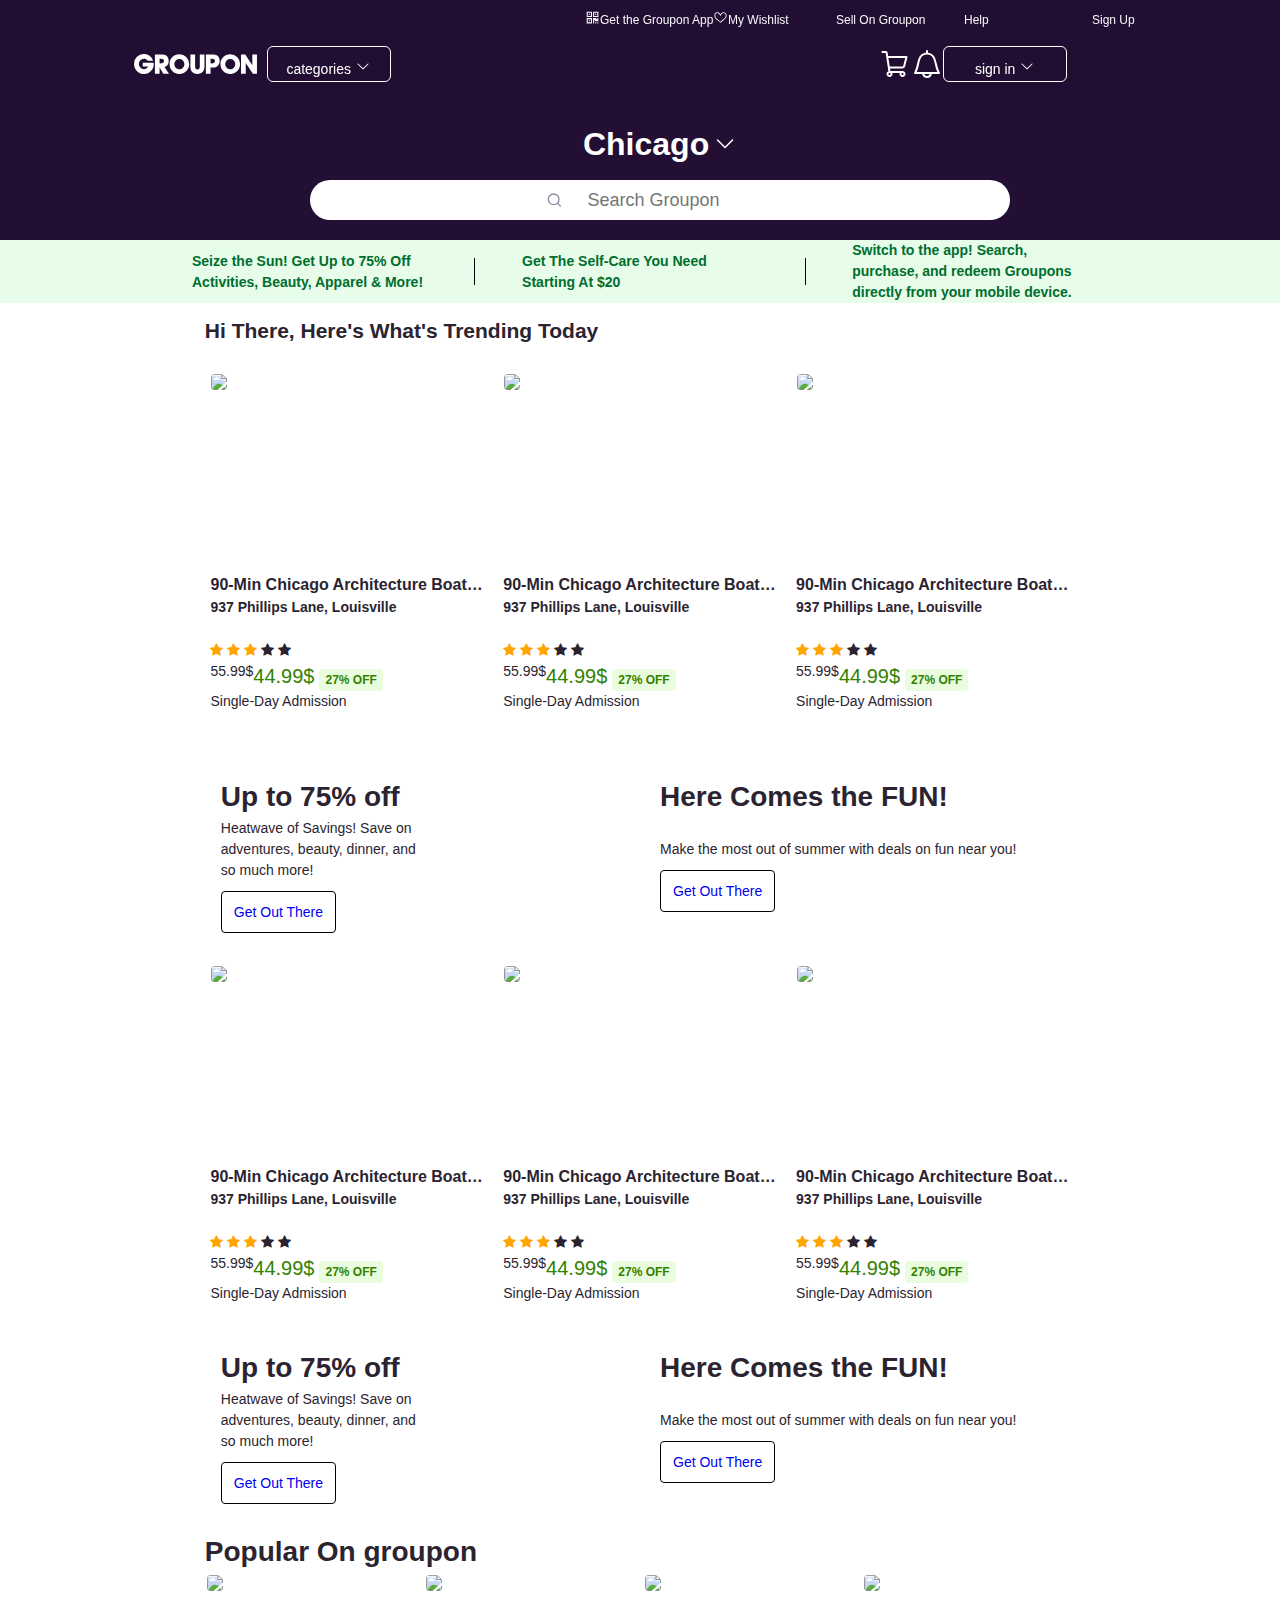
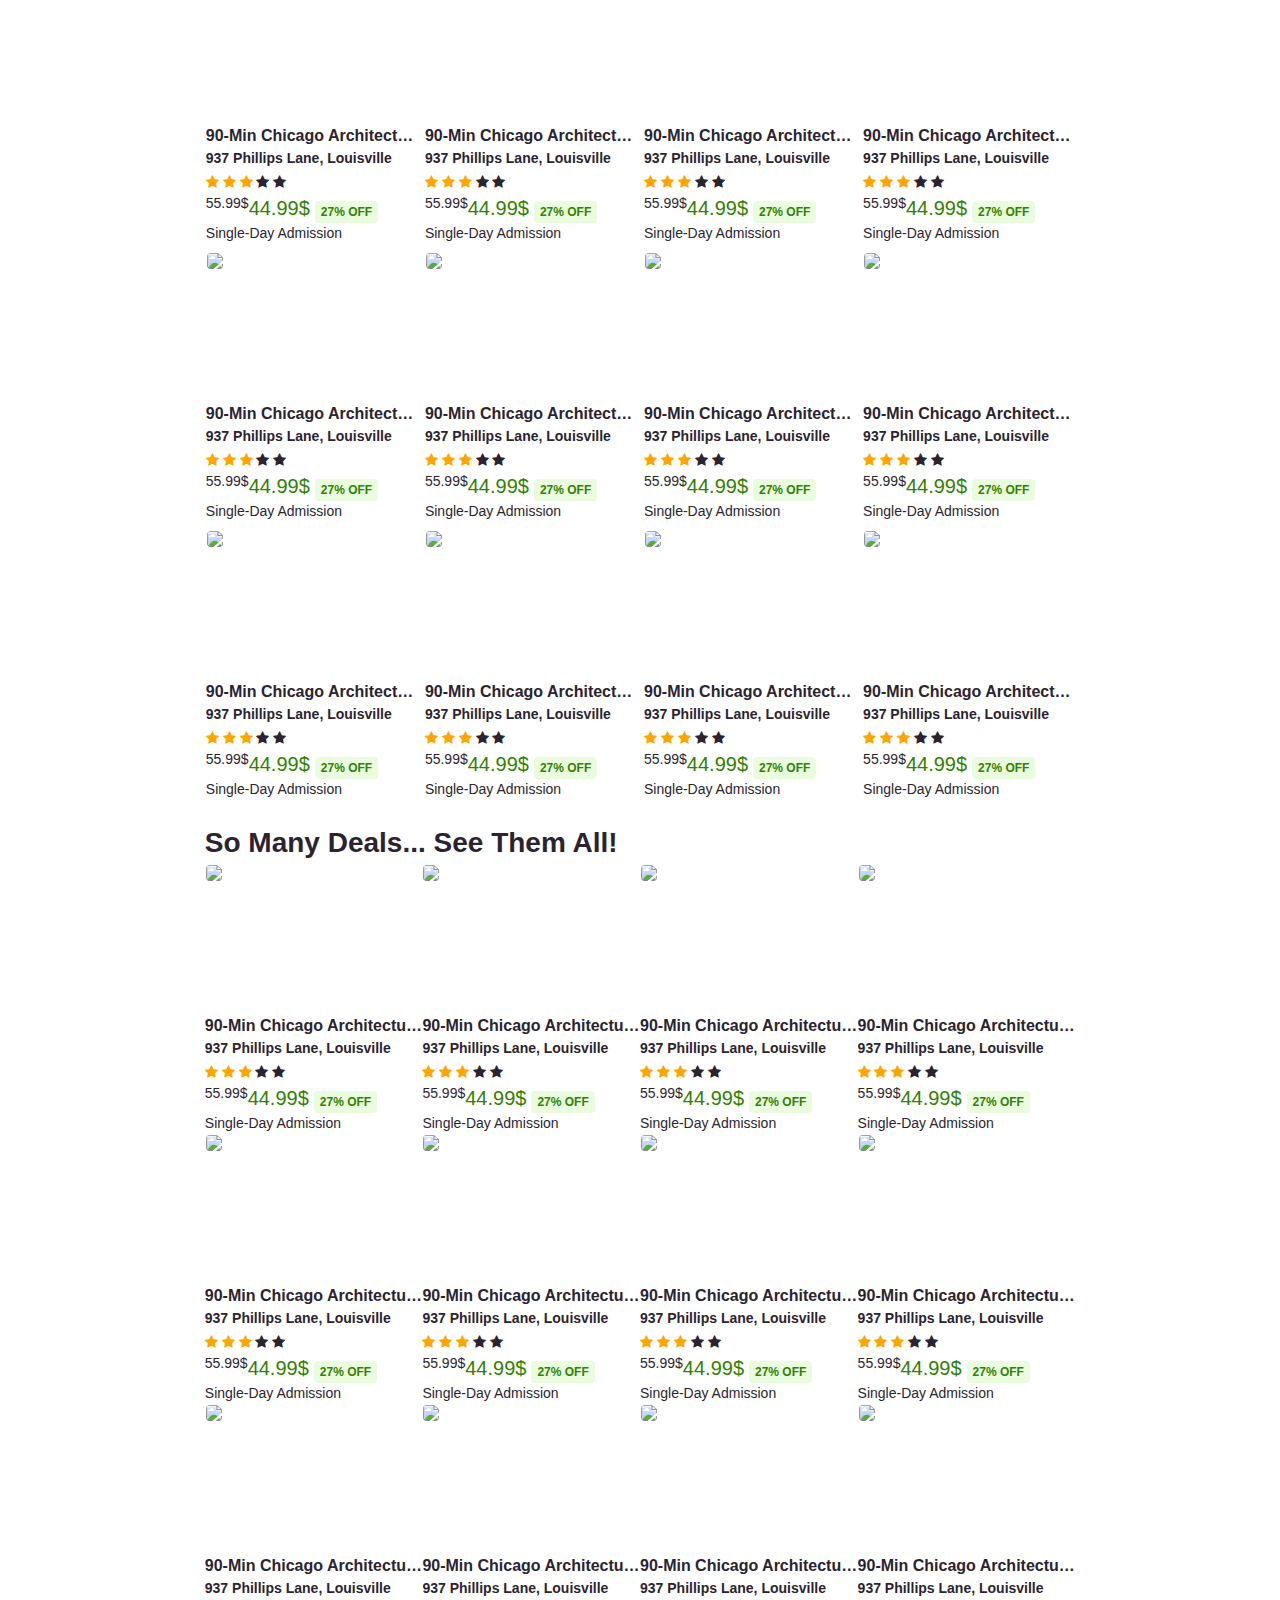
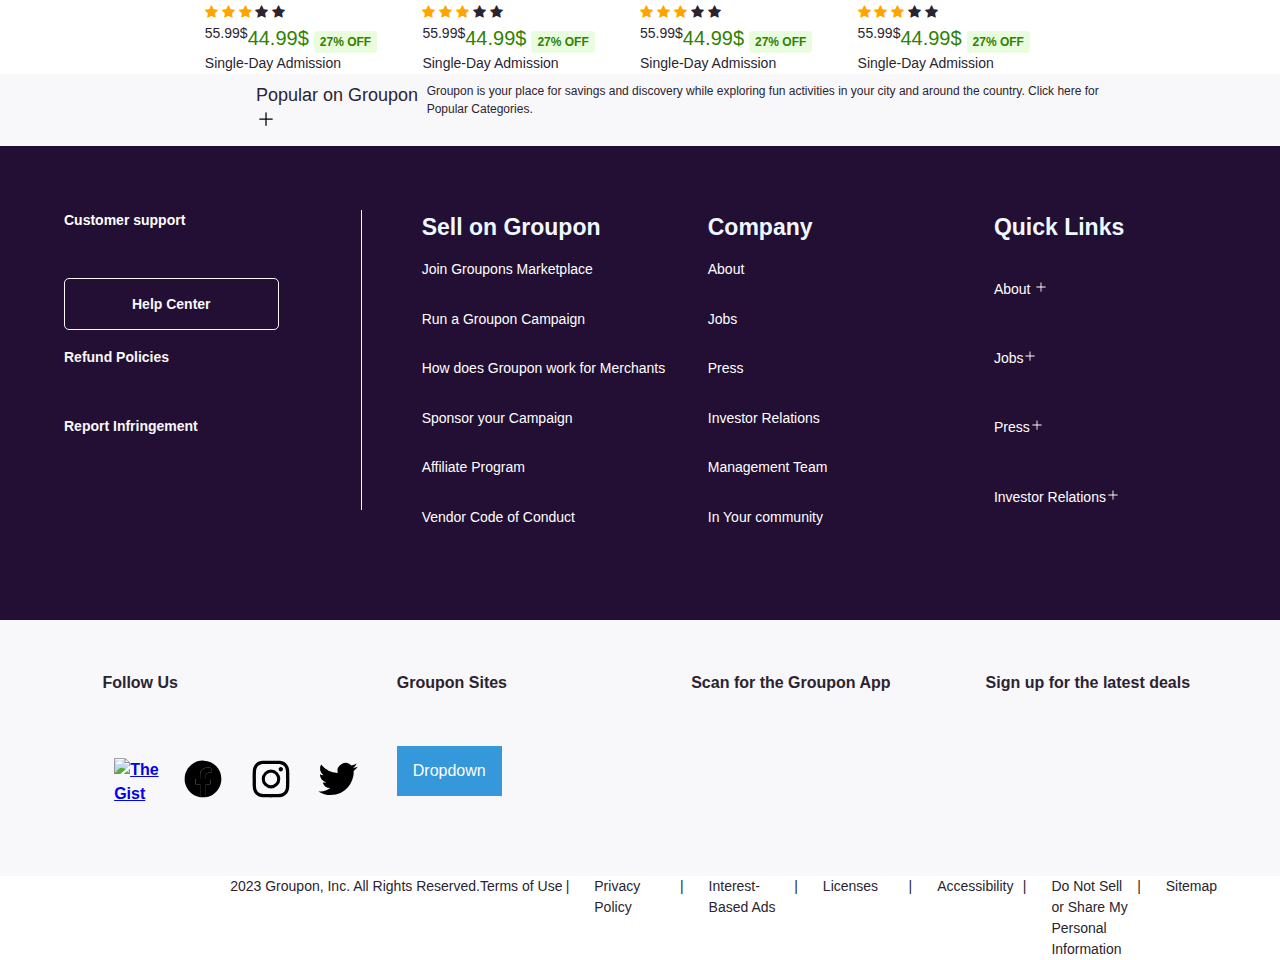
==== index.html @ d8109407 "s" ====
<!DOCTYPE html>
<!--[if lt IE 7]>      <html class="no-js lt-ie9 lt-ie8 lt-ie7"> <![endif]-->
<!--[if IE 7]>         <html class="no-js lt-ie9 lt-ie8"> <![endif]-->
<!--[if IE 8]>         <html class="no-js lt-ie9"> <![endif]-->
<!--[if gt IE 8]>      <html class="no-js"> <!--<![endif]-->
<html>
    <head>
        <meta charset="utf-8">
        <meta http-equiv="X-UA-Compatible" content="IE=edge">
        <title>Groupon® Official Site - Find Local Deals Near You</title>
        <meta name="description" content="">
        <meta name="viewport" content="width=device-width, initial-scale=1">
        <link rel="stylesheet" href="./fonts.css">
        <link rel="stylesheet" href="./foooter.css">
        <link rel="stylesheet" href="./body.css">
        <link rel="stylesheet" href="./input.css">
        <link rel="stylesheet" href="./root.css">
        <link rel="stylesheet" href="https://cdnjs.cloudflare.com/ajax/libs/font-awesome/4.7.0/css/font-awesome.min.css">
        <link rel="stylesheet" href="./header.css">
        <link rel="stylesheet" href="./theme.css">
        <link rel="canonical" href="https://www.groupon.com/">
        <link rel="stylesheet" href="./footer.css">
        <link rel="icon" href="https://www2.grouponcdn.com/layout/assets/grpn-favicon-96x96-a0ab412ac5.png" sizes="96x96" type="image/png">
        <meta name="description" content="Save up to 70% on 1,000s of local restaurants, shopping, events &amp; more. Find great deals on the best activities &amp; things to do. Download the Groupon App today.">
    </head>
    <body>
   <div id="top">
    <ul class="ul1" >
      <li class="nav">
<a href="#" ><svg width="14" height="14" viewBox="0 0 14 14" xmlns="http://www.w3.org/2000/svg" style="color: aliceblue;"><g><path d="M4.17955 9.94629V11.0892H3.03669V9.94629H4.17955ZM4.17955 3.08915V4.23201H3.03669V3.08915H4.17955ZM11.0367 3.08915V4.23201H9.89383V3.08915H11.0367ZM1.89383 12.2231H5.32241V8.80344H1.89383V12.2231ZM1.89383 5.37487H5.32241V1.94629H1.89383V5.37487ZM8.75098 5.37487H12.1795V1.94629H8.75098V5.37487ZM6.46526 7.66058V13.3749H0.750977V7.66058H6.46526ZM11.0367 12.232V13.3749H9.89383V12.232H11.0367ZM13.3224 12.232V13.3749H12.1795V12.232H13.3224ZM13.3224 7.66058V11.0892H9.89383V9.94629H8.75098V13.3749H7.60812V7.66058H11.0367V8.80344H12.1795V7.66058H13.3224ZM6.46526 0.803437V6.51772H0.750977V0.803437H6.46526ZM13.3224 0.803437V6.51772H7.60812V0.803437H13.3224Z"></path></g></svg>Get the Groupon App</a>
<a href="#" ><svg data-ds-type="Icon" width="24" height="24" viewBox="0 0 32 32" xmlns="http://www.w3.org/2000/svg" class="r-4qtqp9 r-yyyyoo r-dnmrzs r-bnwqim r-1plcrui r-lrvibr"><path d="M16 28.77c-.3 0-.58-.13-.77-.36-1.16-1.4-3.02-2.78-4.98-4.24-4.71-3.5-10.56-7.86-8.99-14.85.75-3.31 3.67-6.01 6.79-6.29 1.84-.17 5.13.38 7.87 5.31 2.36-4.81 5.62-5.43 7.5-5.32 3.34.19 6.55 2.96 7.3 6.3 1.55 6.89-4.24 11.21-8.89 14.68-2.03 1.52-3.95 2.95-5.06 4.39-.18.24-.47.39-.77.39.01-.01.01-.01 0-.01zM8.62 5c-.13 0-.26.01-.39.02-2.26.2-4.46 2.28-5.01 4.74-1.29 5.72 3.55 9.32 8.23 12.81 1.68 1.25 3.28 2.44 4.53 3.7 1.25-1.32 2.92-2.57 4.67-3.87 4.62-3.45 9.4-7.01 8.13-12.63-.56-2.48-3.01-4.61-5.47-4.75-2.71-.17-4.95 2.01-6.37 6.09a1 1 0 0 1-.91.67.99.99 0 0 1-.95-.61C13.39 7.17 11.11 5 8.62 5zM2.24 9.54z"></path></svg>My Wishlist</a>
<a href="#">Sell On Groupon </a>
<a href="#">Help</a>
<a href="#" >Sign Up</a>
      </li>
      <li>
        <div class="header2"><div class="header2" style="margin-left: 100%;padding: 2%;">
          <div style="margin-right: 10px;" ><svg viewBox="0 0 631.1 103" width="123" height="100%" focusable="false" role="img" aria-labelledby="title" xmlns="http://www.w3.org/2000/svg" class="svg" data-testid="groupon-logo"><title id="title">Groupon Logo</title><path d="M101.1,52.1c0,11-2.9,20.5-8.6,28.6a50.85,50.85,0,0,1-42,21.8c-14.7,0-26.9-5.3-36.5-15.8C4.7,77,0,64.9,0,50.2A48.66,48.66,0,0,1,15,14.7,49.12,49.12,0,0,1,50.9,0C72,0,90.3,13,98.2,34.1H70.8c-6.1-6.4-12.5-9.7-20-9.7A26,26,0,0,0,25,50.2C25,66,37.1,77.7,50.8,77.7c9.3,0,17.2-4.6,22.2-13.2H44.6V44.7h56.3C100.8,47.8,101.1,50.4,101.1,52.1Zm6.1,49h24V69.2l19,31.8h29.7l-24-33.7c14-3.9,22.2-16.1,22.2-31.9,0-12.1-4.6-21.4-13.2-27.5-6.8-4.6-14.7-5.3-25.1-5.3H107.2v98.5Zm28.6-52.9-4.7-.1V24.8h6.8c10.8,0,15.8,3.3,15.8,11.5,0,8.6-6,11.9-17.9,11.9Zm46.6,2.9c0,14.7,4.7,26.8,14,36.5C206,97.7,218.2,103,232.9,103A49.64,49.64,0,0,0,269,87.6c9.3-9.2,14.3-22.1,14.3-36.1a49.53,49.53,0,0,0-15.4-35.9A48.52,48.52,0,0,0,232.7.9c-14.1,0-26.2,4.6-35.9,14.3S181.8,37.4,182.4,51.1Zm24.4,0a25.85,25.85,0,0,1,51.7,0c0,16-11.8,27.5-25.8,27.5C219,78.6,206.5,66.9,206.8,51.1ZM313.7,2.6H289.3V64.2c0,24.7,13.7,38.3,35.9,38.3,21.8,0,36.5-14.3,36.5-38.3V2.6h-24V63.1c0,11.6-3.9,16.9-12.5,16.9-8,0-11.5-5.9-11.5-16.9V2.6Zm55.2,98.6h23.9V69.3h6.8c10.4,0,18.3-.9,24.4-4.4,10.1-6.2,15.8-16.5,15.8-29.5,0-12.1-4.6-21.4-13.2-27.5-6.8-4.6-14.7-5.3-25.1-5.3H368.9v98.6Zm28.6-53-4.3-.1V24.8h6.4c10.8,0,15.8,3.3,15.8,11.5,0,8.6-6,11.9-17.9,11.9Zm46.2,2.9c0,14.7,4.7,26.8,14,36.5,9.6,10.1,21.8,15.4,36.5,15.4a49.64,49.64,0,0,0,36.1-15.4c9.3-9.2,14.3-22.1,14.3-36.1a49.53,49.53,0,0,0-15.4-35.9A48.52,48.52,0,0,0,494,.9c-14.1,0-26.2,4.6-35.9,14.3S443.1,37.4,443.7,51.1Zm24.3,0a25.85,25.85,0,0,1,51.7,0c0,16-11.8,27.5-25.8,27.5C480.3,78.6,467.7,66.9,468,51.1Zm105.5,50.1V46.4L610,101.2h21.1V2.6h-24V57.4L571,2.6H549.2v98.6Z"></path></svg></div>
        <div ><button class="button" ><a href="#">categories</a>
          <svg width="16" height="16" data-ds-type="Icon" viewBox="0 0 32 32" xmlns="http://www.w3.org/2000/svg" class="r-4qtqp9 r-yyyyoo r-dnmrzs r-u8s1d r-1pgswnq r-1plcrui r-lrvibr"><path d="M6.71 11.29A1 1 0 1 0 5.3 12.7l10 10a1 1 0 0 0 1.41 0l10-10a1 1 0 1 0-1.41-1.41l-9.3 9.3-9.29-9.3z"></path></svg></button></div>
      </div>
        <div class="header2" style="margin-left: 280%;">
        <div class="dropdown" ><svg data-ds-type="Icon" width="32" height="32" viewBox="0 0 32 32" xmlns="http://www.w3.org/2000/svg" class="r-o8gllb r-4qtqp9 r-yyyyoo r-mabqd8 r-1dl2rms r-4wgw6l r-bnwqim r-1plcrui r-lrvibr r-1yvhtrz" id="cart-icon"><path d="m26.15 18.28 2.32-9.03c.08-.3.01-.62-.18-.86S27.81 8 27.5 8H9.11l-.52-3.5A1.76 1.76 0 0 0 6.84 3H3.5c-.55 0-1 .45-1 1s.45 1 1 1h3.14l2.75 18.22A2.99 2.99 0 0 0 10.5 29a3 3 0 0 0 2.82-4h7.37a3 3 0 0 0 2.82 4c1.65 0 3-1.35 3-3s-1.35-3-3-3H11.38L11 20.5h12.25c1.35 0 2.54-.91 2.9-2.22zM10.5 27c-.55 0-1-.45-1-1s.45-1 1-1 1 .45 1 1-.45 1-1 1zm13 0c-.55 0-1-.45-1-1s.45-1 1-1 1 .45 1 1-.45 1-1 1zM9.42 10h16.8l-2 7.77a1 1 0 0 1-.96.74H10.7L9.42 10z"></path></svg> <div class="dropdown-content">
          <p>Your Shopping Cart is Empty! <br><br><span>Time to fill this bad boy with great products like gadgets, electronics, housewares, gifts and other great offerings from<a href="#">Groupon Goods</a></span></p>
          </div></div>
        <div class="dropdown"><svg data-ds-type="Icon" width="32" height="32" viewBox="0 0 32 32" xmlns="http://www.w3.org/2000/svg" class="r-o8gllb r-4qtqp9 r-yyyyoo r-mabqd8 r-1dl2rms r-4wgw6l r-bnwqim r-1plcrui r-lrvibr r-1yvhtrz"><path d="M28.86 24.48c-1.56-2.59-2.29-5.67-2.98-8.63-1.24-5.26-2.53-10.68-8.88-11.2V3a1 1 0 0 0-1-1 1 1 0 0 0-1 1v1.65c-6.48.51-7.72 5.93-8.92 11.2-.67 2.97-1.37 6.04-2.93 8.63-.42.64.1 1.54.85 1.52h7.1a5 5 0 0 0 9.8 0H28c.75.02 1.27-.88.86-1.52zM16 28c-1.3 0-2.4-.84-2.82-2h5.63A2.99 2.99 0 0 1 16 28zM5.67 24c1.17-2.46 1.77-5.12 2.36-7.7C9.44 10.1 10.5 6.6 16 6.6c5.38 0 6.47 3.51 7.93 9.71.61 2.58 1.23 5.23 2.4 7.69H5.67z"></path></svg> 
          <div class="dropdown-content">
          <ul>
            <li>
              <div style="background-position: 16px;
              background-size: 80px;
              padding: 16px 16px 16px 107px;background-image: url(://img.grouponcdn.com/message-service/4HYcWdaCD2tpmLqfUjehhttpsDtWjMAkP/4H-256x256);">
              ss</div>
            </li>
            <li>

            </li>
          </ul>
          </div></div>
        <div><button class="button"><a href="#">sign in</a> <svg width="16" height="16" data-ds-type="Icon" viewBox="0 0 32 32" xmlns="http://www.w3.org/2000/svg" class="r-4qtqp9 r-yyyyoo r-dnmrzs r-u8s1d r-1pgswnq r-1plcrui r-lrvibr"><path d="M6.71 11.29A1 1 0 1 0 5.3 12.7l10 10a1 1 0 0 0 1.41 0l10-10a1 1 0 1 0-1.41-1.41l-9.3 9.3-9.29-9.3z"></path></svg></button></div>
        </div>
      </div>

        
      </li>
      
    </ul>
  <ul class="main-header">
<li></li>
<li></li>
<li class="sub-header" >
<div><a href="#">Chicago</a>
<svg data-ds-type="Icon" width="24" height="24" viewBox="0 0 32 32" xmlns="http://www.w3.org/2000/svg" class="r-1lt9lud r-4qtqp9 r-yyyyoo r-1472mwg r-1n0xq6e r-dnmrzs r-lp5zef r-bnwqim r-1plcrui r-lrvibr"><path d="M6.71 11.29A1 1 0 1 0 5.3 12.7l10 10a1 1 0 0 0 1.41 0l10-10a1 1 0 1 0-1.41-1.41l-9.3 9.3-9.29-9.3z"></path></svg></div>
<div></div>
</li>
<li class="sub-header">  <form class="form">
<button>
<svg width="17" height="16" fill="none" xmlns="http://www.w3.org/2000/svg" role="img" aria-labelledby="search">
    <path d="M7.667 12.667A5.333 5.333 0 107.667 2a5.333 5.333 0 000 10.667zM14.334 14l-2.9-2.9" stroke="currentColor" stroke-width="1.333" stroke-linecap="round" stroke-linejoin="round"></path>
</svg>
</button>
<input class="input" placeholder="Search Groupon" required="" type="text">

</form></li>
  </ul>
  
    <div class="tabs">
      <div><a href="#">Seize the Sun! Get Up to 75% Off Activities, Beauty, Apparel & More!</a></div>
      <div style="width: 1px;height: 27px;background-color: black;"></a></div>
      <div><a href="#">Get The Self-Care You Need Starting At $20</div>
      <div style="width: 1px;height: 27px;background-color: black;"></div>
      <div><a href="#">Switch to the app! Search, purchase, and redeem Groupons directly from your mobile device.</a></div>
    </div>
   </div>  
   <div id="mid">
    <div class="main">
      <h2>Hi There, Here's What's Trending Today</h2><br>
      <div class="r1">
        <div class="card">
          <div class="img-holder"><img src="https://cdn.discordapp.com/attachments/1094366052516900874/1123568833702146169/Screenshot_219.png"></div>
          <div class="card-title">90-Min Chicago Architecture Boat Tour & Cruise from Tours and Boats
            <div class="description">937 Phillips Lane, Louisville</div>
          </div>
         
          
          <div><span class="fa fa-star checked"></span>
            <span class="fa fa-star checked"></span>
            <span class="fa fa-star checked"></span>
            <span class="fa fa-star"></span>
            <span class="fa fa-star"></span><br>
             <div class="price">
              <p class="price-main" > 55.99$ </p><p class="price-now"> 44.99$ </p><p class="off">27% OFF </p>
            </div>
            <div class="description">Single-Day Admission</div>
          </div>
          
          
        </div>
        <div class="card">
          <div class="img-holder"><img src="https://cdn.discordapp.com/attachments/1094366052516900874/1123568833702146169/Screenshot_219.png"></div>
          <div class="card-title">90-Min Chicago Architecture Boat Tour & Cruise from Tours and Boats
            <div class="description">937 Phillips Lane, Louisville</div>
          </div>
         
          
          <div><span class="fa fa-star checked"></span>
            <span class="fa fa-star checked"></span>
            <span class="fa fa-star checked"></span>
            <span class="fa fa-star"></span>
            <span class="fa fa-star"></span><br>
             <div class="price">
              <p class="price-main" > 55.99$ </p><p class="price-now"> 44.99$ </p><p class="off">27% OFF </p>
            </div>
            <div class="description">Single-Day Admission</div>
          </div>
          
          
        </div>
        <div class="card">
          <div class="img-holder"><img src="https://cdn.discordapp.com/attachments/1094366052516900874/1123568833702146169/Screenshot_219.png"></div>
          <div class="card-title">90-Min Chicago Architecture Boat Tour & Cruise from Tours and Boats
            <div class="description">937 Phillips Lane, Louisville</div>
          </div>
         
          
          <div><span class="fa fa-star checked"></span>
            <span class="fa fa-star checked"></span>
            <span class="fa fa-star checked"></span>
            <span class="fa fa-star"></span>
            <span class="fa fa-star"></span><br>
             <div class="price">
              <p class="price-main" > 55.99$ </p><p class="price-now"> 44.99$ </p><p class="off">27% OFF </p>
            </div>
            <div class="description">Single-Day Admission</div>
          </div>
          
          
        </div>
      </div><br><br>
      <div class="r2">
        <div class="card2" 
        style="background-image:  url(https://img.grouponcdn.com/seocms/4M2QhgUfeYzzjeeCMLbxAhF4nu5F/644x240-hptile_ILS-XCH-General__15__png-644x240);">
        <h1>Up to 75% off</h1>
          <p style="width: 200px;">Heatwave of Savings! Save on adventures, beauty, dinner, and so much more!</p><br>
        <a href="#" style="text-decoration: none;padding: 12px; border: 1px solid black;border-radius: 4px;">Get Out There</a> 
      </div>
        <div class="card2" style="background-image:  url(https://img.grouponcdn.com/seocms/28Rj1v1iavALZhTbDsyUGT7yUhnH/644x240-hptile-Summer2023_png-644x240);"><h1>Here Comes the FUN!</h1><br>
          Make the most out of summer with deals on fun near you!<br><br>
        <a href="#" style="text-decoration: none;padding: 12px; border: 1px solid black;border-radius: 4px;">Get Out There</a> 
      </div>

        

      </div><br>
      <div class="r1">
        <div class="card">
          <div class="img-holder"><img src="https://cdn.discordapp.com/attachments/1094366052516900874/1123568833702146169/Screenshot_219.png"></div>
          <div class="card-title">90-Min Chicago Architecture Boat Tour & Cruise from Tours and Boats
            <div class="description">937 Phillips Lane, Louisville</div>
          </div>
         
          
          <div><span class="fa fa-star checked"></span>
            <span class="fa fa-star checked"></span>
            <span class="fa fa-star checked"></span>
            <span class="fa fa-star"></span>
            <span class="fa fa-star"></span><br>
             <div class="price">
              <p class="price-main" > 55.99$ </p><p class="price-now"> 44.99$ </p><p class="off">27% OFF </p>
            </div>
            <div class="description">Single-Day Admission</div>
          </div>
          
          
        </div>
        <div class="card">
          <div class="img-holder"><img src="https://cdn.discordapp.com/attachments/1094366052516900874/1123568833702146169/Screenshot_219.png"></div>
          <div class="card-title">90-Min Chicago Architecture Boat Tour & Cruise from Tours and Boats
            <div class="description">937 Phillips Lane, Louisville</div>
          </div>
         
          
          <div><span class="fa fa-star checked"></span>
            <span class="fa fa-star checked"></span>
            <span class="fa fa-star checked"></span>
            <span class="fa fa-star"></span>
            <span class="fa fa-star"></span><br>
             <div class="price">
              <p class="price-main" > 55.99$ </p><p class="price-now"> 44.99$ </p><p class="off">27% OFF </p>
            </div>
            <div class="description">Single-Day Admission</div>
          </div>
          
          
        </div>
        <div class="card">
          <div class="img-holder"><img src="https://cdn.discordapp.com/attachments/1094366052516900874/1123568833702146169/Screenshot_219.png"></div>
          <div class="card-title">90-Min Chicago Architecture Boat Tour & Cruise from Tours and Boats
            <div class="description">937 Phillips Lane, Louisville</div>
          </div>
         
          
          <div><span class="fa fa-star checked"></span>
            <span class="fa fa-star checked"></span>
            <span class="fa fa-star checked"></span>
            <span class="fa fa-star"></span>
            <span class="fa fa-star"></span><br>
             <div class="price">
              <p class="price-main" > 55.99$ </p><p class="price-now"> 44.99$ </p><p class="off">27% OFF </p>
            </div>
            <div class="description">Single-Day Admission</div>
          </div>
          
          
        </div>
      </div><br>
      <div class="r2">
        <div class="card2" 
        style="background-image:  url(	https://img.grouponcdn.com/sparta/2VWQVdZJMNd74P3Qfqi6tHcoKrqU/2V-644x240.webp);">
        <h1>Up to 75% off</h1>
          <p style="width: 200px;">Heatwave of Savings! Save on adventures, beauty, dinner, and so much more!</p><br>
        <a href="#" style="text-decoration: none;padding: 12px; border: 1px solid black;border-radius: 4px;">Get Out There</a> 
      </div>
        <div class="card2" style="background-image:  url(https://img.grouponcdn.com/seocms/3NC8xnzav4iHcN5bR1rxqppMCBQe/644x240-hptile-Pride_HomePG_png-644x240);"><h1>Here Comes the FUN!</h1><br>
          Make the most out of summer with deals on fun near you!<br><br>
        <a href="#" style="text-decoration: none;padding: 12px; border: 1px solid black;border-radius: 4px;">Get Out There</a> 
      </div>

        

      </div><br>
      <h1>Popular On groupon</h1>
      <div class="r3">
        <div class="card3">
          <div class="img-holder3"><img src="https://cdn.discordapp.com/attachments/1094366052516900874/1123568833702146169/Screenshot_219.png"></div>
        <div class="card-title">90-Min Chicago Architecture Boat Tour & Cruise from Tours and Boats
          <div class="description">937 Phillips Lane, Louisville</div>
        </div>
       
        
        <div><span class="fa fa-star checked"></span>
          <span class="fa fa-star checked"></span>
          <span class="fa fa-star checked"></span>
          <span class="fa fa-star"></span>
          <span class="fa fa-star"></span><br>
           <div class="price">
            <p class="price-main" > 55.99$ </p><p class="price-now"> 44.99$ </p><p class="off">27% OFF </p>
          </div>
          <div class="description">Single-Day Admission</div>
        </div>
      </div>
      <div class="card3">
        <div class="img-holder3"><img src="https://cdn.discordapp.com/attachments/1094366052516900874/1123568833702146169/Screenshot_219.png"></div>
      <div class="card-title">90-Min Chicago Architecture Boat Tour & Cruise from Tours and Boats
        <div class="description">937 Phillips Lane, Louisville</div>
      </div>
     
      
      <div><span class="fa fa-star checked"></span>
        <span class="fa fa-star checked"></span>
        <span class="fa fa-star checked"></span>
        <span class="fa fa-star"></span>
        <span class="fa fa-star"></span><br>
         <div class="price">
          <p class="price-main" > 55.99$ </p><p class="price-now"> 44.99$ </p><p class="off">27% OFF </p>
        </div>
        <div class="description">Single-Day Admission</div>
      </div>
    </div>
    <div class="card3">
      <div class="img-holder3"><img src="https://cdn.discordapp.com/attachments/1094366052516900874/1123568833702146169/Screenshot_219.png"></div>
    <div class="card-title">90-Min Chicago Architecture Boat Tour & Cruise from Tours and Boats
      <div class="description">937 Phillips Lane, Louisville</div>
    </div>
   
    
    <div><span class="fa fa-star checked"></span>
      <span class="fa fa-star checked"></span>
      <span class="fa fa-star checked"></span>
      <span class="fa fa-star"></span>
      <span class="fa fa-star"></span><br>
       <div class="price">
        <p class="price-main" > 55.99$ </p><p class="price-now"> 44.99$ </p><p class="off">27% OFF </p>
      </div>
      <div class="description">Single-Day Admission</div>
    </div>
  </div>
  <div class="card3">
    <div class="img-holder3"><img src="https://cdn.discordapp.com/attachments/1094366052516900874/1123568833702146169/Screenshot_219.png"></div>
  <div class="card-title">90-Min Chicago Architecture Boat Tour & Cruise from Tours and Boats
    <div class="description">937 Phillips Lane, Louisville</div>
  </div>
 
  
  <div><span class="fa fa-star checked"></span>
    <span class="fa fa-star checked"></span>
    <span class="fa fa-star checked"></span>
    <span class="fa fa-star"></span>
    <span class="fa fa-star"></span><br>
     <div class="price">
      <p class="price-main" > 55.99$ </p><p class="price-now"> 44.99$ </p><p class="off">27% OFF </p>
    </div>
    <div class="description">Single-Day Admission</div>
  </div>
</div>
<div class="card3">
  <div class="img-holder3"><img src="https://cdn.discordapp.com/attachments/1094366052516900874/1123568833702146169/Screenshot_219.png"></div>
<div class="card-title">90-Min Chicago Architecture Boat Tour & Cruise from Tours and Boats
  <div class="description">937 Phillips Lane, Louisville</div>
</div>


<div><span class="fa fa-star checked"></span>
  <span class="fa fa-star checked"></span>
  <span class="fa fa-star checked"></span>
  <span class="fa fa-star"></span>
  <span class="fa fa-star"></span><br>
   <div class="price">
    <p class="price-main" > 55.99$ </p><p class="price-now"> 44.99$ </p><p class="off">27% OFF </p>
  </div>
  <div class="description">Single-Day Admission</div>
</div>
</div>
<div class="card3">
  <div class="img-holder3"><img src="https://cdn.discordapp.com/attachments/1094366052516900874/1123568833702146169/Screenshot_219.png"></div>
<div class="card-title">90-Min Chicago Architecture Boat Tour & Cruise from Tours and Boats
  <div class="description">937 Phillips Lane, Louisville</div>
</div>


<div><span class="fa fa-star checked"></span>
  <span class="fa fa-star checked"></span>
  <span class="fa fa-star checked"></span>
  <span class="fa fa-star"></span>
  <span class="fa fa-star"></span><br>
   <div class="price">
    <p class="price-main" > 55.99$ </p><p class="price-now"> 44.99$ </p><p class="off">27% OFF </p>
  </div>
  <div class="description">Single-Day Admission</div>
</div>
</div>
<div class="card3">
  <div class="img-holder3"><img src="https://cdn.discordapp.com/attachments/1094366052516900874/1123568833702146169/Screenshot_219.png"></div>
<div class="card-title">90-Min Chicago Architecture Boat Tour & Cruise from Tours and Boats
  <div class="description">937 Phillips Lane, Louisville</div>
</div>


<div><span class="fa fa-star checked"></span>
  <span class="fa fa-star checked"></span>
  <span class="fa fa-star checked"></span>
  <span class="fa fa-star"></span>
  <span class="fa fa-star"></span><br>
   <div class="price">
    <p class="price-main" > 55.99$ </p><p class="price-now"> 44.99$ </p><p class="off">27% OFF </p>
  </div>
  <div class="description">Single-Day Admission</div>
</div>
</div>
<div class="card3">
  <div class="img-holder3"><img src="https://cdn.discordapp.com/attachments/1094366052516900874/1123568833702146169/Screenshot_219.png"></div>
<div class="card-title">90-Min Chicago Architecture Boat Tour & Cruise from Tours and Boats
  <div class="description">937 Phillips Lane, Louisville</div>
</div>


<div><span class="fa fa-star checked"></span>
  <span class="fa fa-star checked"></span>
  <span class="fa fa-star checked"></span>
  <span class="fa fa-star"></span>
  <span class="fa fa-star"></span><br>
   <div class="price">
    <p class="price-main" > 55.99$ </p><p class="price-now"> 44.99$ </p><p class="off">27% OFF </p>
  </div>
  <div class="description">Single-Day Admission</div>
</div>
</div>
<div class="card3">
  <div class="img-holder3"><img src="https://cdn.discordapp.com/attachments/1094366052516900874/1123568833702146169/Screenshot_219.png"></div>
<div class="card-title">90-Min Chicago Architecture Boat Tour & Cruise from Tours and Boats
  <div class="description">937 Phillips Lane, Louisville</div>
</div>


<div><span class="fa fa-star checked"></span>
  <span class="fa fa-star checked"></span>
  <span class="fa fa-star checked"></span>
  <span class="fa fa-star"></span>
  <span class="fa fa-star"></span><br>
   <div class="price">
    <p class="price-main" > 55.99$ </p><p class="price-now"> 44.99$ </p><p class="off">27% OFF </p>
  </div>
  <div class="description">Single-Day Admission</div>
</div>
</div>
<div class="card3">
  <div class="img-holder3"><img src="https://cdn.discordapp.com/attachments/1094366052516900874/1123568833702146169/Screenshot_219.png"></div>
<div class="card-title">90-Min Chicago Architecture Boat Tour & Cruise from Tours and Boats
  <div class="description">937 Phillips Lane, Louisville</div>
</div>


<div><span class="fa fa-star checked"></span>
  <span class="fa fa-star checked"></span>
  <span class="fa fa-star checked"></span>
  <span class="fa fa-star"></span>
  <span class="fa fa-star"></span><br>
   <div class="price">
    <p class="price-main" > 55.99$ </p><p class="price-now"> 44.99$ </p><p class="off">27% OFF </p>
  </div>
  <div class="description">Single-Day Admission</div>
</div>
</div>
<div class="card3">
  <div class="img-holder3"><img src="https://cdn.discordapp.com/attachments/1094366052516900874/1123568833702146169/Screenshot_219.png"></div>
<div class="card-title">90-Min Chicago Architecture Boat Tour & Cruise from Tours and Boats
  <div class="description">937 Phillips Lane, Louisville</div>
</div>


<div><span class="fa fa-star checked"></span>
  <span class="fa fa-star checked"></span>
  <span class="fa fa-star checked"></span>
  <span class="fa fa-star"></span>
  <span class="fa fa-star"></span><br>
   <div class="price">
    <p class="price-main" > 55.99$ </p><p class="price-now"> 44.99$ </p><p class="off">27% OFF </p>
  </div>
  <div class="description">Single-Day Admission</div>
</div>
</div>
<div class="card3">
  <div class="img-holder3"><img src="https://cdn.discordapp.com/attachments/1094366052516900874/1123568833702146169/Screenshot_219.png"></div>
<div class="card-title">90-Min Chicago Architecture Boat Tour & Cruise from Tours and Boats
  <div class="description">937 Phillips Lane, Louisville</div>
</div>


<div><span class="fa fa-star checked"></span>
  <span class="fa fa-star checked"></span>
  <span class="fa fa-star checked"></span>
  <span class="fa fa-star"></span>
  <span class="fa fa-star"></span><br>
   <div class="price">
    <p class="price-main" > 55.99$ </p><p class="price-now"> 44.99$ </p><p class="off">27% OFF </p>
  </div>
  <div class="description">Single-Day Admission</div>
</div>
</div>
      
      </div>
      <br>
      <h1>So Many Deals... See Them All!</h1>
      <div class="r4">
        <div class="card3">
          <div class="img-holder3"><img src="https://cdn.discordapp.com/attachments/1094366052516900874/1123568833702146169/Screenshot_219.png"></div>
        <div class="card-title">90-Min Chicago Architecture Boat Tour & Cruise from Tours and Boats
          <div class="description">937 Phillips Lane, Louisville</div>
        </div>
       
        
        <div><span class="fa fa-star checked"></span>
          <span class="fa fa-star checked"></span>
          <span class="fa fa-star checked"></span>
          <span class="fa fa-star"></span>
          <span class="fa fa-star"></span><br>
           <div class="price">
            <p class="price-main" > 55.99$ </p><p class="price-now"> 44.99$ </p><p class="off">27% OFF </p>
          </div>
          <div class="description">Single-Day Admission</div>
        </div>
      </div>
      <div class="card3">
        <div class="img-holder3"><img src="https://cdn.discordapp.com/attachments/1094366052516900874/1123568833702146169/Screenshot_219.png"></div>
      <div class="card-title">90-Min Chicago Architecture Boat Tour & Cruise from Tours and Boats
        <div class="description">937 Phillips Lane, Louisville</div>
      </div>
     
      
      <div><span class="fa fa-star checked"></span>
        <span class="fa fa-star checked"></span>
        <span class="fa fa-star checked"></span>
        <span class="fa fa-star"></span>
        <span class="fa fa-star"></span><br>
         <div class="price">
          <p class="price-main" > 55.99$ </p><p class="price-now"> 44.99$ </p><p class="off">27% OFF </p>
        </div>
        <div class="description">Single-Day Admission</div>
      </div>
    </div>
    <div class="card3">
      <div class="img-holder3"><img src="https://cdn.discordapp.com/attachments/1094366052516900874/1123568833702146169/Screenshot_219.png"></div>
    <div class="card-title">90-Min Chicago Architecture Boat Tour & Cruise from Tours and Boats
      <div class="description">937 Phillips Lane, Louisville</div>
    </div>
   
    
    <div><span class="fa fa-star checked"></span>
      <span class="fa fa-star checked"></span>
      <span class="fa fa-star checked"></span>
      <span class="fa fa-star"></span>
      <span class="fa fa-star"></span><br>
       <div class="price">
        <p class="price-main" > 55.99$ </p><p class="price-now"> 44.99$ </p><p class="off">27% OFF </p>
      </div>
      <div class="description">Single-Day Admission</div>
    </div>
  </div>
  <div class="card3">
    <div class="img-holder3"><img src="https://cdn.discordapp.com/attachments/1094366052516900874/1123568833702146169/Screenshot_219.png"></div>
  <div class="card-title">90-Min Chicago Architecture Boat Tour & Cruise from Tours and Boats
    <div class="description">937 Phillips Lane, Louisville</div>
  </div>
 
  
  <div><span class="fa fa-star checked"></span>
    <span class="fa fa-star checked"></span>
    <span class="fa fa-star checked"></span>
    <span class="fa fa-star"></span>
    <span class="fa fa-star"></span><br>
     <div class="price">
      <p class="price-main" > 55.99$ </p><p class="price-now"> 44.99$ </p><p class="off">27% OFF </p>
    </div>
    <div class="description">Single-Day Admission</div>
  </div>
</div>
<div class="card3">
  <div class="img-holder3"><img src="https://cdn.discordapp.com/attachments/1094366052516900874/1123568833702146169/Screenshot_219.png"></div>
<div class="card-title">90-Min Chicago Architecture Boat Tour & Cruise from Tours and Boats
  <div class="description">937 Phillips Lane, Louisville</div>
</div>


<div><span class="fa fa-star checked"></span>
  <span class="fa fa-star checked"></span>
  <span class="fa fa-star checked"></span>
  <span class="fa fa-star"></span>
  <span class="fa fa-star"></span><br>
   <div class="price">
    <p class="price-main" > 55.99$ </p><p class="price-now"> 44.99$ </p><p class="off">27% OFF </p>
  </div>
  <div class="description">Single-Day Admission</div>
</div>
</div>
<div class="card3">
  <div class="img-holder3"><img src="https://cdn.discordapp.com/attachments/1094366052516900874/1123568833702146169/Screenshot_219.png"></div>
<div class="card-title">90-Min Chicago Architecture Boat Tour & Cruise from Tours and Boats
  <div class="description">937 Phillips Lane, Louisville</div>
</div>


<div><span class="fa fa-star checked"></span>
  <span class="fa fa-star checked"></span>
  <span class="fa fa-star checked"></span>
  <span class="fa fa-star"></span>
  <span class="fa fa-star"></span><br>
   <div class="price">
    <p class="price-main" > 55.99$ </p><p class="price-now"> 44.99$ </p><p class="off">27% OFF </p>
  </div>
  <div class="description">Single-Day Admission</div>
</div>
</div>
<div class="card3">
  <div class="img-holder3"><img src="https://cdn.discordapp.com/attachments/1094366052516900874/1123568833702146169/Screenshot_219.png"></div>
<div class="card-title">90-Min Chicago Architecture Boat Tour & Cruise from Tours and Boats
  <div class="description">937 Phillips Lane, Louisville</div>
</div>


<div><span class="fa fa-star checked"></span>
  <span class="fa fa-star checked"></span>
  <span class="fa fa-star checked"></span>
  <span class="fa fa-star"></span>
  <span class="fa fa-star"></span><br>
   <div class="price">
    <p class="price-main" > 55.99$ </p><p class="price-now"> 44.99$ </p><p class="off">27% OFF </p>
  </div>
  <div class="description">Single-Day Admission</div>
</div>
</div>
<div class="card3">
  <div class="img-holder3"><img src="https://cdn.discordapp.com/attachments/1094366052516900874/1123568833702146169/Screenshot_219.png"></div>
<div class="card-title">90-Min Chicago Architecture Boat Tour & Cruise from Tours and Boats
  <div class="description">937 Phillips Lane, Louisville</div>
</div>


<div><span class="fa fa-star checked"></span>
  <span class="fa fa-star checked"></span>
  <span class="fa fa-star checked"></span>
  <span class="fa fa-star"></span>
  <span class="fa fa-star"></span><br>
   <div class="price">
    <p class="price-main" > 55.99$ </p><p class="price-now"> 44.99$ </p><p class="off">27% OFF </p>
  </div>
  <div class="description">Single-Day Admission</div>
</div>
</div>
<div class="card3">
  <div class="img-holder3"><img src="https://cdn.discordapp.com/attachments/1094366052516900874/1123568833702146169/Screenshot_219.png"></div>
<div class="card-title">90-Min Chicago Architecture Boat Tour & Cruise from Tours and Boats
  <div class="description">937 Phillips Lane, Louisville</div>
</div>


<div><span class="fa fa-star checked"></span>
  <span class="fa fa-star checked"></span>
  <span class="fa fa-star checked"></span>
  <span class="fa fa-star"></span>
  <span class="fa fa-star"></span><br>
   <div class="price">
    <p class="price-main" > 55.99$ </p><p class="price-now"> 44.99$ </p><p class="off">27% OFF </p>
  </div>
  <div class="description">Single-Day Admission</div>
</div>
</div>
<div class="card3">
  <div class="img-holder3"><img src="https://cdn.discordapp.com/attachments/1094366052516900874/1123568833702146169/Screenshot_219.png"></div>
<div class="card-title">90-Min Chicago Architecture Boat Tour & Cruise from Tours and Boats
  <div class="description">937 Phillips Lane, Louisville</div>
</div>


<div><span class="fa fa-star checked"></span>
  <span class="fa fa-star checked"></span>
  <span class="fa fa-star checked"></span>
  <span class="fa fa-star"></span>
  <span class="fa fa-star"></span><br>
   <div class="price">
    <p class="price-main" > 55.99$ </p><p class="price-now"> 44.99$ </p><p class="off">27% OFF </p>
  </div>
  <div class="description">Single-Day Admission</div>
</div>
</div>
<div class="card3">
  <div class="img-holder3"><img src="https://cdn.discordapp.com/attachments/1094366052516900874/1123568833702146169/Screenshot_219.png"></div>
<div class="card-title">90-Min Chicago Architecture Boat Tour & Cruise from Tours and Boats
  <div class="description">937 Phillips Lane, Louisville</div>
</div>


<div><span class="fa fa-star checked"></span>
  <span class="fa fa-star checked"></span>
  <span class="fa fa-star checked"></span>
  <span class="fa fa-star"></span>
  <span class="fa fa-star"></span><br>
   <div class="price">
    <p class="price-main" > 55.99$ </p><p class="price-now"> 44.99$ </p><p class="off">27% OFF </p>
  </div>
  <div class="description">Single-Day Admission</div>
</div>
</div>
<div class="card3">
  <div class="img-holder3"><img src="https://cdn.discordapp.com/attachments/1094366052516900874/1123568833702146169/Screenshot_219.png"></div>
<div class="card-title">90-Min Chicago Architecture Boat Tour & Cruise from Tours and Boats
  <div class="description">937 Phillips Lane, Louisville</div>
</div>


<div><span class="fa fa-star checked"></span>
  <span class="fa fa-star checked"></span>
  <span class="fa fa-star checked"></span>
  <span class="fa fa-star"></span>
  <span class="fa fa-star"></span><br>
   <div class="price">
    <p class="price-main" > 55.99$ </p><p class="price-now"> 44.99$ </p><p class="off">27% OFF </p>
  </div>
  <div class="description">Single-Day Admission</div>
</div>
</div>
      </div>
   </div>
   
    
   </div>
   <div id="bot">
    <div class="footer">
      <div class="sub-footer">
        <p class="p1">Popular on Groupon <svg width="20" height="20" data-ds-type="Icon" viewBox="0 0 32 32" xmlns="http://www.w3.org/2000/svg" class="r-4qtqp9 r-yyyyoo r-1r74h94 r-dnmrzs r-bnwqim r-1plcrui r-lrvibr"><path d="M27 16a1 1 0 0 1-1 1h-9v9a1 1 0 0 1-1 1 1 1 0 0 1-1-1v-9H6a1 1 0 0 1-1-1 1 1 0 0 1 1-1h9V6a1 1 0 0 1 1-1 1 1 0 0 1 1 1v9h9a1 1 0 0 1 1 1z"></path></svg></p>
        <p class="p2">Groupon is your place for savings and discovery while exploring fun activities in your city and around the country. Click here for Popular Categories.</p>
      </div>
      <div class="main-footer">
        <div class="col1"><p>Customer support</p>
          <a class="a1" href="#">Help Center </a>
          <a href="#">Refund Policies</a>
          <a href="#">Report Infringement</a>
        </div>
        <div class="col2">
           </div>
        <div class="col3">
          <p style="font-size: 23px;font-weight: 700;color: aliceblue;">Sell on Groupon</p>
          <a href="#">Join Groupons Marketplace</a>
          <a href="#">Run a Groupon Campaign</a>
          <a href="#">How does Groupon work for Merchants</a>
          <a href="#">Sponsor your Campaign</a>
          <a href="#">Affiliate Program</a>
          <a href="#">Vendor Code of Conduct</a>

        </div>
        <div class="col3">
          <p style="font-size: 23px;font-weight: 700;color: aliceblue;">Company</p>
          <a href="#">About</a>
          <a href="#">Jobs</a>
          <a href="#">Press</a>
          <a href="#">Investor Relations</a>
          <a href="#">Management Team</a>
          <a href="#">In Your community</a>
        </div>
        <div class="col4">
          <p style="font-size: 23px;font-weight: 700;color: aliceblue;">Quick Links</p>
          <a href="#">About <svg width="14" height="14" data-ds-type="Icon" viewBox="0 0 32 32" xmlns="http://www.w3.org/2000/svg" class="r-4qtqp9 r-yyyyoo r-dnmrzs r-bnwqim r-1plcrui r-lrvibr"><path d="M27 16a1 1 0 0 1-1 1h-9v9a1 1 0 0 1-1 1 1 1 0 0 1-1-1v-9H6a1 1 0 0 1-1-1 1 1 0 0 1 1-1h9V6a1 1 0 0 1 1-1 1 1 0 0 1 1 1v9h9a1 1 0 0 1 1 1z"></path></svg></a>
          <a href="#">Jobs<svg width="14" height="14" data-ds-type="Icon" viewBox="0 0 32 32" xmlns="http://www.w3.org/2000/svg" class="r-4qtqp9 r-yyyyoo r-dnmrzs r-bnwqim r-1plcrui r-lrvibr"><path d="M27 16a1 1 0 0 1-1 1h-9v9a1 1 0 0 1-1 1 1 1 0 0 1-1-1v-9H6a1 1 0 0 1-1-1 1 1 0 0 1 1-1h9V6a1 1 0 0 1 1-1 1 1 0 0 1 1 1v9h9a1 1 0 0 1 1 1z"></path></svg></a>
          <a href="#">Press<svg width="14" height="14" data-ds-type="Icon" viewBox="0 0 32 32" xmlns="http://www.w3.org/2000/svg" class="r-4qtqp9 r-yyyyoo r-dnmrzs r-bnwqim r-1plcrui r-lrvibr"><path d="M27 16a1 1 0 0 1-1 1h-9v9a1 1 0 0 1-1 1 1 1 0 0 1-1-1v-9H6a1 1 0 0 1-1-1 1 1 0 0 1 1-1h9V6a1 1 0 0 1 1-1 1 1 0 0 1 1 1v9h9a1 1 0 0 1 1 1z"></path></svg></a>
          <a href="#">Investor Relations<svg width="14" height="14" data-ds-type="Icon" viewBox="0 0 32 32" xmlns="http://www.w3.org/2000/svg" class="r-4qtqp9 r-yyyyoo r-dnmrzs r-bnwqim r-1plcrui r-lrvibr"><path d="M27 16a1 1 0 0 1-1 1h-9v9a1 1 0 0 1-1 1 1 1 0 0 1-1-1v-9H6a1 1 0 0 1-1-1 1 1 0 0 1 1-1h9V6a1 1 0 0 1 1-1 1 1 0 0 1 1 1v9h9a1 1 0 0 1 1 1z"></path></svg></a>
        </div>
      </div>
      <div class="sup-footer">
        <div class="row1">
          <div>Follow Us</div>
          <div>Groupon Sites</div>
          <div>Scan for the Groupon App</div>
          <div>Sign up for the latest deals</div>
        </div>
        <div class="row2">
          <div class="logos">

            <a href="#"><img id="ls-the-gist-logo" alt="The Gist" src="https://www1.grouponcdn.com/layout/assets/logo-the-gist-7668e7954b.png" width="50"></a>
            <a href="#"><svg data-ds-type="Icon" width="42" height="42" viewBox="0 0 32 32" xmlns="http://www.w3.org/2000/svg" class="r-o8gllb r-4qtqp9 r-yyyyoo r-mabqd8 r-dnmrzs r-bnwqim r-1plcrui r-lrvibr r-1yvhtrz"><g><path fill-rule="evenodd" d="M30 16a14 14 0 0 1-11.81 13.83v-9.78h3.26l.62-4.05h-3.88v-2.63c0-1.11.54-2.19 2.28-2.19h1.77V7.74s-1.6-.27-3.13-.27c-3.2 0-5.29 1.94-5.29 5.45V16h-3.55v4.05h3.55v9.78A14 14 0 1 1 30 16z" clip-rule="evenodd"></path><path fill="#fff" fill-rule="evenodd" d="M18.19 13.37V16h3.88l-.62 4.05h-3.26v9.78a14.48 14.48 0 0 1-4.38 0v-9.78h-3.55V16h3.55v-3.08c0-3.51 2.09-5.45 5.29-5.45 1.53 0 3.13.27 3.13.27v3.45h-1.77c-1.73 0-2.27 1.08-2.27 2.18z" clip-rule="evenodd"></path></g></svg></a>
            <a href="#"><svg data-ds-type="Icon"width="42" height="42" viewBox="0 0 32 32" xmlns="http://www.w3.org/2000/svg" class="r-o8gllb r-4qtqp9 r-yyyyoo r-mabqd8 r-dnmrzs r-bnwqim r-1plcrui r-lrvibr r-1yvhtrz"><path d="M29.92 10.23c-.07-1.49-.3-2.51-.65-3.4a7.01 7.01 0 0 0-1.61-2.48 6.746 6.746 0 0 0-2.48-1.61c-.89-.35-1.91-.58-3.4-.65C20.28 2.02 19.8 2 16 2s-4.28.02-5.77.08c-1.49.07-2.51.3-3.4.65-.92.36-1.7.84-2.48 1.61-.78.79-1.26 1.57-1.62 2.49-.35.89-.58 1.91-.65 3.4C2.02 11.72 2 12.2 2 16s.02 4.28.08 5.77c.07 1.49.3 2.51.65 3.4.36.92.84 1.7 1.61 2.48.78.78 1.56 1.26 2.48 1.61.89.35 1.91.58 3.4.65 1.5.07 1.98.09 5.78.09s4.28-.02 5.77-.08c1.49-.07 2.51-.3 3.4-.65.92-.36 1.7-.84 2.48-1.61.78-.78 1.26-1.56 1.61-2.48.35-.89.58-1.91.65-3.4.07-1.5.09-1.98.09-5.78s-.02-4.28-.08-5.77zM27.4 21.66c-.06 1.36-.29 2.11-.48 2.6-.25.65-.56 1.12-1.05 1.61s-.96.79-1.61 1.05c-.49.19-1.23.42-2.6.48-1.48.07-1.92.08-5.66.08s-4.18-.01-5.66-.08c-1.36-.06-2.11-.29-2.6-.48-.65-.25-1.12-.56-1.61-1.05s-.79-.96-1.05-1.61c-.19-.49-.42-1.23-.48-2.6-.06-1.48-.08-1.92-.08-5.66s.01-4.18.08-5.66c.06-1.36.29-2.11.48-2.6.25-.65.56-1.12 1.05-1.61s.96-.79 1.61-1.05c.49-.19 1.23-.42 2.6-.48 1.48-.07 1.92-.08 5.66-.08s4.18.01 5.66.08c1.36.06 2.11.29 2.6.48.65.25 1.12.56 1.61 1.05s.79.96 1.05 1.61c.19.49.42 1.23.48 2.6.07 1.48.08 1.92.08 5.66s-.02 4.18-.08 5.66zM16 8.81a7.191 7.191 0 0 0 0 14.38 7.191 7.191 0 0 0 0-14.38zm0 11.86c-2.58 0-4.67-2.09-4.67-4.67s2.09-4.67 4.67-4.67 4.67 2.09 4.67 4.67-2.09 4.67-4.67 4.67zm9.15-12.14c0 .93-.75 1.68-1.68 1.68-.93 0-1.68-.75-1.68-1.68 0-.93.75-1.68 1.68-1.68.93 0 1.68.75 1.68 1.68z"></path></svg></a>
            <a href="#"><svg data-ds-type="Icon" width="42" height="42" viewBox="0 0 32 32" xmlns="http://www.w3.org/2000/svg" class="r-o8gllb r-4qtqp9 r-yyyyoo r-mabqd8 r-dnmrzs r-bnwqim r-1plcrui r-lrvibr r-1yvhtrz"><path d="M27.93 9.88c.02.26.02.53.02.8 0 8.13-6.19 17.51-17.51 17.51-3.34 0-6.62-.95-9.43-2.76a12.38 12.38 0 0 0 9.1-2.55 6.17 6.17 0 0 1-5.75-4.27c.92.18 1.87.14 2.78-.11a6.16 6.16 0 0 1-4.94-6.03v-.08c.86.48 1.81.74 2.79.77a6.16 6.16 0 0 1-1.9-8.22 17.46 17.46 0 0 0 12.68 6.43 6.16 6.16 0 0 1 10.49-5.61c1.38-.27 2.7-.78 3.91-1.49a6.18 6.18 0 0 1-2.71 3.4c1.22-.14 2.41-.47 3.53-.97a12.5 12.5 0 0 1-3.06 3.18z"></path></svg></a>
          </div>
          <div class="dropdown1">
            <button onclick="myFunction()" class="dropbtn1">Dropdown</button>
            <div id="myDropdown" class="dropdown-content1">
              <a href="#home">Home</a>
              <a href="#about">About</a>
              <a href="#contact">Contact</a>
              <a href="#home">Home</a>
              <a href="#about">About</a>
              <a href="#contact">Contact</a>
              <a href="#home">Home</a>
              <a href="#about">About</a>
              <a href="#contact">Contact</a>
              <a href="#home">Home</a>
              <a href="#about">About</a>
              <a href="#contact">Contact</a>
            </div>
          </div>
          
          <script>
          /* When the user clicks on the button, 
          toggle between hiding and showing the dropdown content */
          function myFunction() {
            document.getElementById("myDropdown").classList.toggle("show");
          }
          
          // Close the dropdown if the user clicks outside of it
          window.onclick = function(event) {
            if (!event.target.matches('.dropbtn1')) {
              var dropdowns = document.getElementsByClassName("dropdown-content1");
              var i;
              for (i = 0; i < dropdowns.length; i++) {
                var openDropdown = dropdowns[i];
                if (openDropdown.classList.contains('show')) {
                  openDropdown.classList.remove('show');
                }
              }
            }
          }
          </script>
        </div>
      </div>
      <div class="end">
        <div class="copyright">2023 Groupon, Inc. All Rights Reserved.</div>
        <div class="address">
          <div><a href="#">Terms of Use</a></div>
          <div class="vr"> | </div>
          <div><a href="#">Privacy Policy</a></div>
          <div class="vr"> | </div>
          <div><a href="#">Interest-Based Ads</a></div>
          <div class="vr"> | </div>
          <div><a href="#">Licenses</a></div>
          <div class="vr"> | </div>
          <div><a href="#">Accessibility</a></div>
          <div class="vr"> | </div>
          <div><a href="#">Do Not Sell or Share My Personal Information</a></div>
          <div class="vr"> | </div>
          <div><a href="#">Sitemap</a></div>
      </div>
      
      </div>
    </div>
   </div>  
   
          
          
      
    </body>
</html>
---- foooter.css ----
.sub-footer{
    display: grid;
    grid-template-columns: 0.5fr 1fr ;
    align-content: center;
    justify-items: center;
    justify-content: start;
    min-height: 72px;
    background-color: #F8F7FA;
}
.sub-footer div{margin-left: 40%;
    margin-right: 40%;}
.main-footer{
    padding-bottom: 5%;
    padding-top: 5%;
    padding-left: 5%;
    min-height: 426px;
    display: grid;
    grid-template-columns: 2fr 0.5fr 2fr 2fr 2fr;
    background-color: #230F33;
}
.sup-footer{
    min-height: 256px;
    background-color: #F8F7FA;
}
.end{
    min-height: 82px;
}
.col1{
    padding-bottom: 25%;
    font-weight: 700;
    font-size: 14px;
    color: white;
    display: grid;
    grid-template-rows: repeat(4,1fr);
}
.col1 .a1{
    margin-bottom: 6%;
    margin-right: 25%;
    font-weight: 600;
    font-size: 14px;
    padding: 5%;
    color: #F8F7FA;
    border: 1px solid #F8F7FA;
    border-radius: 5px;
    background-color: transparent ;
    text-align: center;
    text-decoration: none;
}
.col1 a{
    text-decoration: none;
    color: #F8F7FA;
}
.col2{
    height: 300px;
    width: 0.5px;
    background-color: #F8F7FA;
    margin-left: 15%;
}
.col3{
    display: grid;
    grid-template-rows: repeat(7,1FR);
}
.col3 A{
    text-decoration: none;
    color: white;
    font-weight: 300;
    font-size: 14PX;
}
.col4 a{
    text-decoration: none;
    color: white;
    font-weight: 300;
    font-size: 14PX;

}
.col4{
    display: grid;
    grid-template-rows: repeat(5,1FR);

}
.row1{
    display: grid;
    grid-template-columns: repeat(4,1fr);
    color: #2b2430;
    padding-left: 8%;
    padding-top: 4%;
    font-size: 16px;
    font-weight: 600;
    font-family: OpenSans,Open Sans,system,-apple-system,BlinkMacSystemFont,Roboto,Arial,FreeSans,sans-serif;
}
.row2{
    display: grid;
    grid-template-columns: repeat(4,1fr);
    color: #2b2430;
    padding-left: 8%;
    padding-top: 4%;
    font-size: 16px;
    font-weight: 600;
    font-family: OpenSans,Open Sans,system,-apple-system,BlinkMacSystemFont,Roboto,Arial,FreeSans,sans-serif;
}
.logos  {
    display: grid;
    grid-template-columns: repeat(4, 1fr);
    padding: 4%;
    
}
.logos path{
    fill: black;
}
.end{
    display: grid;
    grid-template-columns: 1.5fr 2.5fr;
}
.address a{
    text-decoration: none;
   color:  #2B2430;
   font-size: 14px;
}
.address{ display: grid;
grid-template-columns: 1.5fr 0.5fr 1.5fr 0.5fr 1.5fr 0.5fr 1.5fr 0.5fr 1.5fr 0.5fr 1.5fr 0.5fr 1.5fr 0.5fr ;}
.copyright{
    text-align: right;
}
.dropbtn1 {
    background-color: #3498DB;
    color: white;
    padding: 16px;
    font-size: 16px;
    border: none;
    cursor: pointer;
  }
  
  .dropbtn1:hover, .dropbtn1:focus {
    background-color: #2980B9;
  }
  
  .dropdown1 {
    position: relative;
    display: inline-block;
  }
  
  .dropdown-content1 {
    display: none;
    bottom: 100%;
    overflow: scroll;
    position: absolute;
    background-color: #f1f1f1;
    min-width: 160px;
    overflow: auto;
    box-shadow: 0px 8px 16px 0px rgba(0,0,0,0.2);
    z-index: 1;
  }
  
  .dropdown-content1 a {
    color: black;
    padding: 12px 16px;
    text-decoration: none;
    display: block;
  }
  
  .dropdown1 a:hover {background-color: #ddd;}
  
  .show {
    height: 100px;
    overflow: scroll;
    display: block;}
---- body.css ----
.main{
    
    padding-left: 16%;
    padding-right: 16%;
    margin-top: 12px;

   
}
.r1{display: grid;
    gap: 8px;
grid-template-columns: repeat(3,1fr);
justify-items: center;}
.card{
    
    width: 100%;
    max-width: 340px;
    height: 100%;
    max-height: 350px;
    padding: 2%;
    display: grid;
    grid-template-rows: repeat(3,1fr);
    transition: 1.5s;

}
.card:hover{
  background-color: #230f335d;
}
.img-holder{
  overflow: hidden;height: 200px;
}
.img-holder3{
  overflow: hidden;height: 150px;
}
.card img{
  border: 1px solid transparent;
  border-radius: 5px;
  max-width: 100%;
  height: auto;
  overflow: hidden;
  transition: transform .2s;

}
.card img:hover {
  -ms-transform: scale(1.1); /* IE 9 */
  -webkit-transform: scale(1.1); /* Safari 3-8 */
  transform: scale(1.1); 
  overflow: hidden;
}
.card3 img{
  border: 1px solid transparent;
  border-radius: 5px;
  max-width: 100%;
  height: auto;
  overflow: hidden;
  transition: transform .2s;

}
.card3 img:hover {
  -ms-transform: scale(1.1); /* IE 9 */
  -webkit-transform: scale(1.1); /* Safari 3-8 */
  transform: scale(1.1); 
  overflow: hidden;
}
.checked {
    color: orange;
  }
  .r2{
    display: grid;
    grid-template-columns: repeat(2,1fr);
    gap: 8px;

  }
  .card2{
    max-width: 500px;
    width: 100%;
    background-size: 100%;
    max-height: 190px;
    height: 100%;
    padding: 16px;
  }
  .r3{
    
    display: grid;
    grid-template-columns: repeat(4,1fr);
    gap: 8px;
    padding: 1px;
    justify-items: center;
  }
  
  .card3{ 
    box-shadow: 1px black;
    max-width: 290px;
    max-height: 270px;
    width: 100%;
    height: 100%;
    display: grid;
    grid-template-rows: repeat(3,1fr);
    transition: 1.5s;
  }
  .card3:hover{
    background-color: #230f335d;
  }
  .price{display: grid;
  grid-template-columns: repeat(6,1fr);}
.price-https://cdn.discordapp.com/attachments/1094366052516900874/1123568833702146169/Screenshot_219.pnghot_218.png{
  color: #707174!important;
    font-size: 20px;
    font-weight: 400;
    padding: 0 4px 0 0;
    text-decoration: line-through;
}
.price-now{font-size: 20px;
  color: #318200!important;}
.off{align-self: flex-end;
  background-color: #eafcde;
  border: none;
  border-radius: 4px;
  color: #318200;
  font-size: 12px;
  font-weight: 700;
  line-height: 18px;
  margin-left: 5px;
  padding: 2px 6px;
  white-space: nowrap;}
  .card-title{font-size: 16px;
    font-weight: 700;
    overflow: hidden;
    padding-bottom: 4px;
    text-overflow: ellipsis;
    white-space: nowrap;
    width: 100%;}
    .description{
      font-size: 14px;
    }
    .r4{
      display: grid;
      grid-template-columns: repeat(4,1fr);
    }
---- input.css ----
/* From uiverse.io by @satyamchaudharydev */
/* removing default style of button */

.form button {
    border: none;
    background: none;
    color: #8b8ba7;
  }
  /* styling of whole input container */
  .form {
    margin-bottom: 20px;
    --timing: 0.3s;
    --width-of-input: 700px;
    --height-of-input: 40px;
    --border-height: 2px;
    --input-bg: #fff;
    --border-color: #2f2ee9;
    --border-radius: 30px;
    --after-border-radius: 1px;
    position: relative;
    width: var(--width-of-input);
    height: var(--height-of-input);
    display: flex;
    justify-content: center;
    align-items: center;
    padding-inline: 0.8em;
    border-radius: var(--border-radius);
    transition: border-radius 0.5s ease;
    background: var(--input-bg,#fff);
  }
  /* styling of Input */
  .input {
    text-align: center;
    font-size: 18px;
    background-color: transparent;
    margin-right: 18%;
    width: 170px;
    height: 100%;
    padding-inline: 0.5em;
    padding-block: 0.7em;
    border: none;
  }
  /* styling of animated border */
  .form:before {
    content: "";
    position: absolute;
    background: var(--border-color);
    transform: scaleX(0);
    transform-origin: center;
    width: 100%;
    height: var(--border-height);
    left: 0;
    bottom: 0;
    border-radius: 1px;
    transition: transform var(--timing) ease;
  }
  /* Hover on Input */
  .form:focus-within {
    border-radius: var(--after-border-radius);
  }
  
  input:focus {
    outline: none;
  }
  /* here is code of animated border */
  .form:focus-within:before {
    transform: scale(1);
  }
  /* styling of close button */
  /* == you can click the close button to remove text == */
  .reset {
    border: none;
    background: none;
    opacity: 0;
    visibility: hidden;
  }
  /* close button shown when typing */
  input:not(:placeholder-shown) ~ .reset {
    opacity: 1;
    visibility: visible;
  }
  /* sizing svg icons */
  .form svg {
    width: 17px;
    margin-top: 3px;
    margin-left: 80px;
  }
  #myInput {
    
  }
  
  #myInput::placeholder {
    color: gray;
  }
---- root.css ----
html {
    font-size: 10px;
}
body, html {
    min-height: 100%;
}
* {margin: 0;
    box-sizing: border-box;
}
body {
    -webkit-font-smoothing: antialiased;
    -moz-osx-font-smoothing: grayscale;
    color: #2b2430;
    font-family: OpenSans,Open Sans,system,-apple-system,BlinkMacSystemFont,Roboto,Arial,FreeSans,sans-serif;
    font-size: 1.4rem;
    font-weight: 400;
    line-height: 1.5;
}
---- header.css ----
.ul1{list-style-type: none;
  z-index: 1;
 
padding: 0;position: fixed;
background-color: #230f335d;
padding-bottom: 10px;line-height: 40px;
}

.nav{
    font-size: 12px;
    justify-content: center;
    align-items: center;
    display: grid;
    grid-template-columns: repeat(5, 120px);
   gap: 8px;
    margin-left: 50%;
    margin-right: 10%;
   
}
.header {
   
    background-color: aqua;
    text-align: center;
  }
  
  #navbar {
    overflow: hidden;
    background-color: #333;
  }
  
  #navbar a {
    float: left;
    display: block;
    color: #f2f2f2;
    text-align: center;
    padding: 14px 16px;
    text-decoration: none;
    font-size: 17px;
  }
  
  #navbar a:hover {
    background-color: #ddd;
    color: black;
  }
  
  #navbar a.active {
    background-color: #04AA6D;
    color: white;
  }
  
  .content {
    padding: 16px;
  }
  
  .sticky {
    position: fixed;
    top: 0;
    width: 100%;
  }
  
  .sticky + .content {
    padding-top: 60px;
  }
  .nav a{
    text-decoration: none;
    width: 140px;
    color: var(--color-gray-050);
  }
  .nav svg{
    padding-top: 7px;
    padding-left: 5px;
    color: var(--color-gray-050);
    width:  20px;
    height: 20px;
  }
  .nav a:hover{
    text-decoration: underline;
  }
  path{fill: white;}
  .header2{
    align-items: center;
    justify-content: center;
    display: grid;
    grid-template-columns: repeat(5,1fr);
  }
  .button{background-color: hsla(0,0%,100%,0);
    border: 1px solid #e4e4e6;
    color: #2b2430;
    cursor: pointer; width: 124px; height: 50px; border-radius: 6px; border-color: #fff;
    color: #fff;font-size: 1.4rem;
    height: 36px;
    padding: 0;}
    .button a{ color: white;
    text-decoration: none;}
    .button a:hover{ color: white;
      text-decoration: underline;}
      .header2 svg{
        margin-top: 8px;
      }
      .dropdown {
        position: relative;
        display: inline-block;
      }
      
      .dropdown-content {
        display: none;
        position: absolute;
        background-color: #f9f9f9;
        min-width: 500px;
        right: -270px;
        line-height: 20px;
        box-shadow: 0px 8px 16px 0px rgba(0,0,0,0.2);
        padding: 12px 16px;
        z-index: 1;
      }
      
      .dropdown:hover .dropdown-content {
        display: block;
      }
      .dropdown-content ul{
        display: flex;
        flex-direction: row;
        
      }
      .main-header{
        list-style-type: none;
        display: grid;
        background-color: #230f33;
        grid-template-rows: repeat(4, 1fr);
        min-height: 200px;
      }
      .sub-header div{
        align-items: center;
        justify-content: center;
        
      }
      .sub-header{
        justify-content: center;
        align-items: center;
        display: grid;
      }
      .sub-header div a{
        text-transform: capitalize;
        line-height: 36px;
        font-weight: 800;
        font-size: 32px;
        font-family: "OpenSans", -apple-system, sans-serif;
        height: 40px;
        color: #FFFFFF;
        text-decoration: none;
      }
      .sub-header div a:hover{
        text-transform: capitalize;
        line-height: 36px;
        font-weight: 800;
        font-size: 32px;
        font-family: "OpenSans", -apple-system, sans-serif;
        height: 40px;
        color: #FFFFFF;
        text-decoration:underline;
      }
      .tabs{
        display: grid;
        min-height: 40px;
       padding-left: 15%;
       padding-right: 15%;
        padding: 16;
        background-color: #E8FCEA;
        grid-template-columns: 2.5fr 1fr 2.5fr 1fr 2.5fr;
        justify-content: center;
        align-items: center;
        justify-items: center;
      }
      .tabs a{
        font-weight: 700;
        text-align: center;
        text-decoration: none;
        color: #006E2E;

      }
---- theme.css ----
:root {
    --color-brnd: #53a318;
    --color-prim-600: #318200;
    --color-prim-400: #53a318;
    --color-prim-200: #a9d18c;
    --color-green-050: #e5fce7;
    --color-green-200: #75ff30;
    --color-green-400: #008a22;
    --color-green-600: #006e2e;
    --color-blue-600: #005eab;
    --color-blue-400: #0077d9;
    --color-blue-200: #bfe8ff;
    --color-blue-050: #e8f5fc;
    --color-price: #318200;
    --color-purple-800: #230f33;
    --color-purple-600: #8330c7;
    --color-red-800: #bf0020;
    --color-red-600: #eb0028;
    --color-red-050: #fce8eb;
    --color-yellow-600: #fc9e26;
    --color-yellow-200: #ffc120;
    --color-yellow-050: #fcf4e8;
    --color-teal-400: #02e2ee;
    --color-urgent: #e00038;
    --color-black: #2b2430;
    --color-gray-600: #615c66;
    --color-gray-400: #8f8e91;
    --color-gray-200: #cacacc;
    --color-gray-100: #e4e4e6;
    --color-gray-050: #f8f7fa;
    --color-white: #fff;
    --color-youtube: red;
    --color-facebook: #3b5998;
    --color-linkedin: #0077b5;
    --color-twitter: #55acee;
    --color-pinterest: #bd081c;
    --color-google-plus: #db4a39;
    --color-white-50pct: hsla(0,0%,100%,.5);
    --color-black-50pct: rgba(43,36,48,.5);
    --color-purple-90pct: rgba(131,48,199,.9);
    --color-prim-dk: #318200;
    --color-prim: #53a318;
    --color-prim-lt: #a9d18c;
    --color-ntc: #005eab;
    --color-ntc-lt: #e8f5fc;
    --color-accent: #8330c7;
    --color-err: #eb0028;
    --color-err-lt: #fce8eb;
    --color-alert: #ffc120;
    --color-alert-lt: #fcf4e8;
    --color-gray-dk: #615c66;
    --color-gray-md: #8f8e91;
    --color-gray-lt: #cacacc;
    --color-gray-clr: #e4e4e6;
    --color-gray-bg: #f8f7fa;}
---- footer.css ----
.p1 path{fill: black;
    
}
.p1 {font-size: 18px;
    font-weight: 800px;
    margin-left: 60%;
}
.p2{margin-right: 20%;
font-weight: 300;
font-size: 12px;
color: color: #615C66;;}
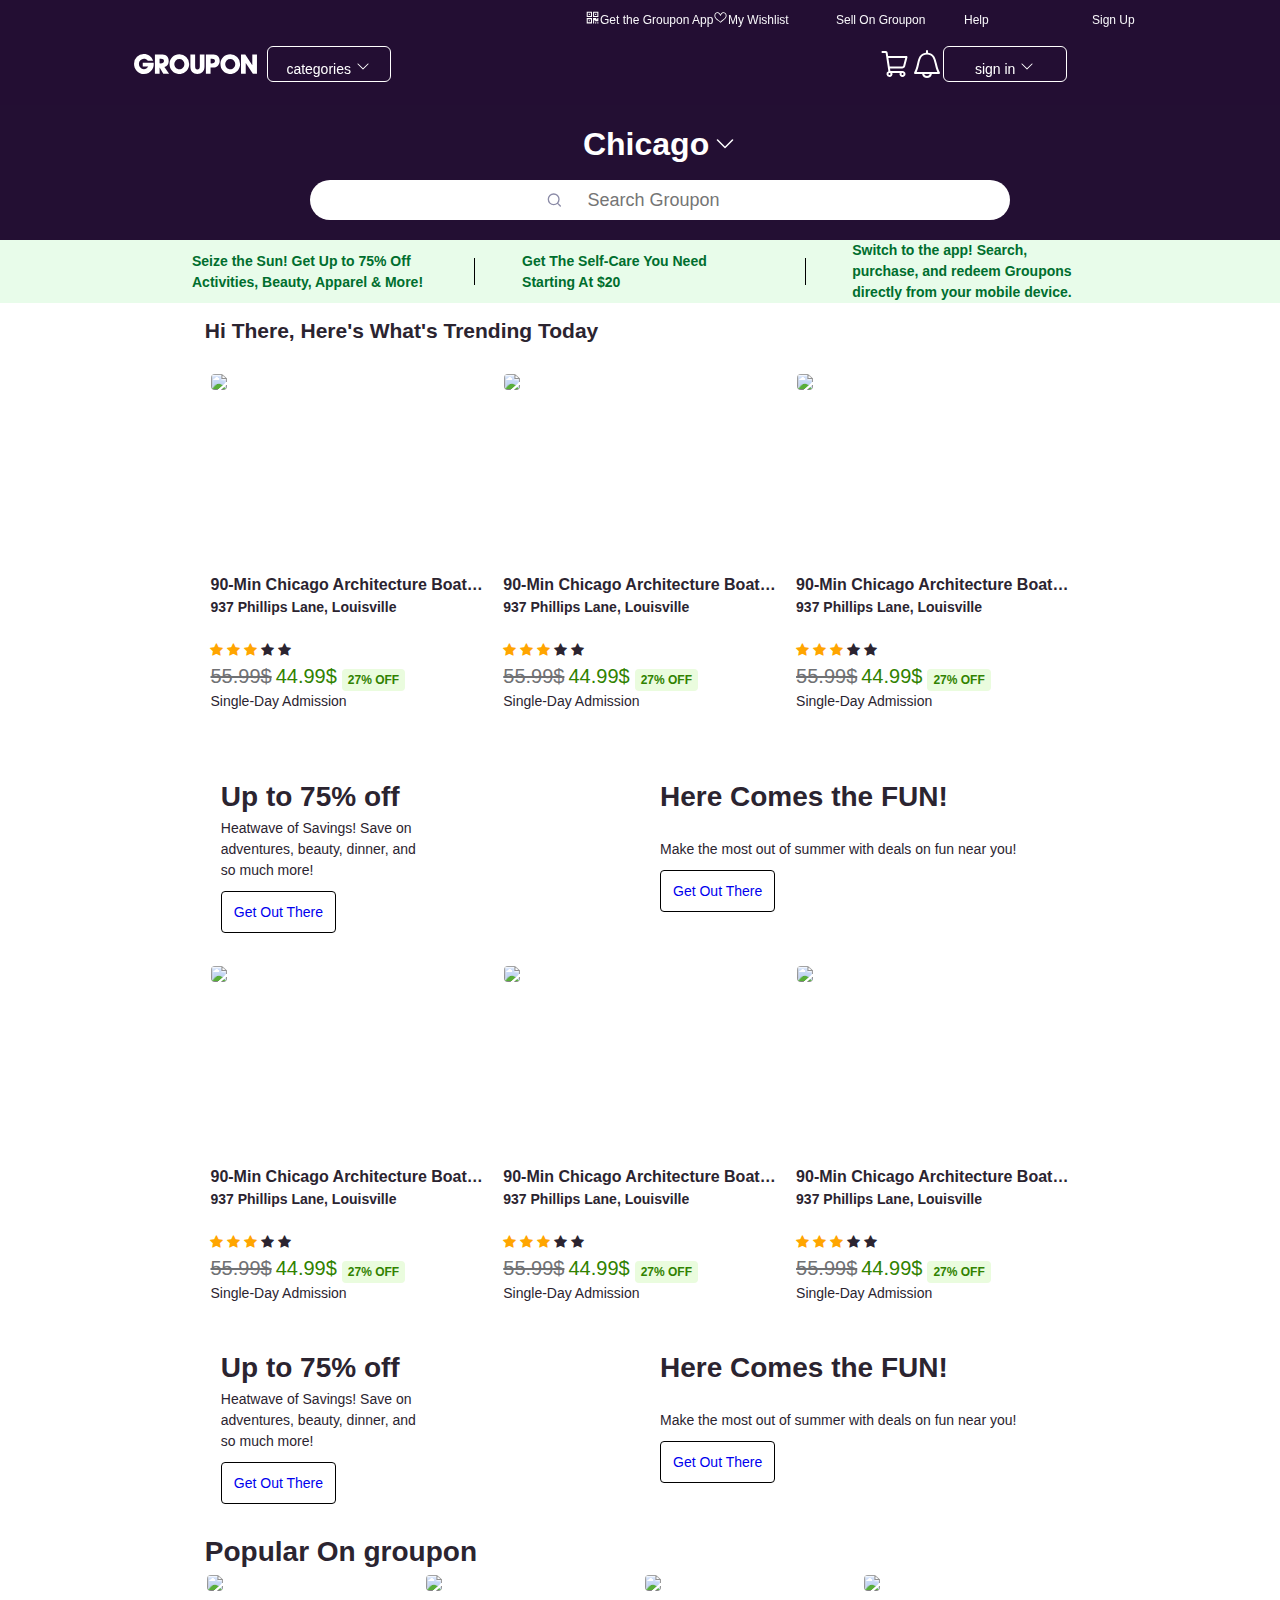
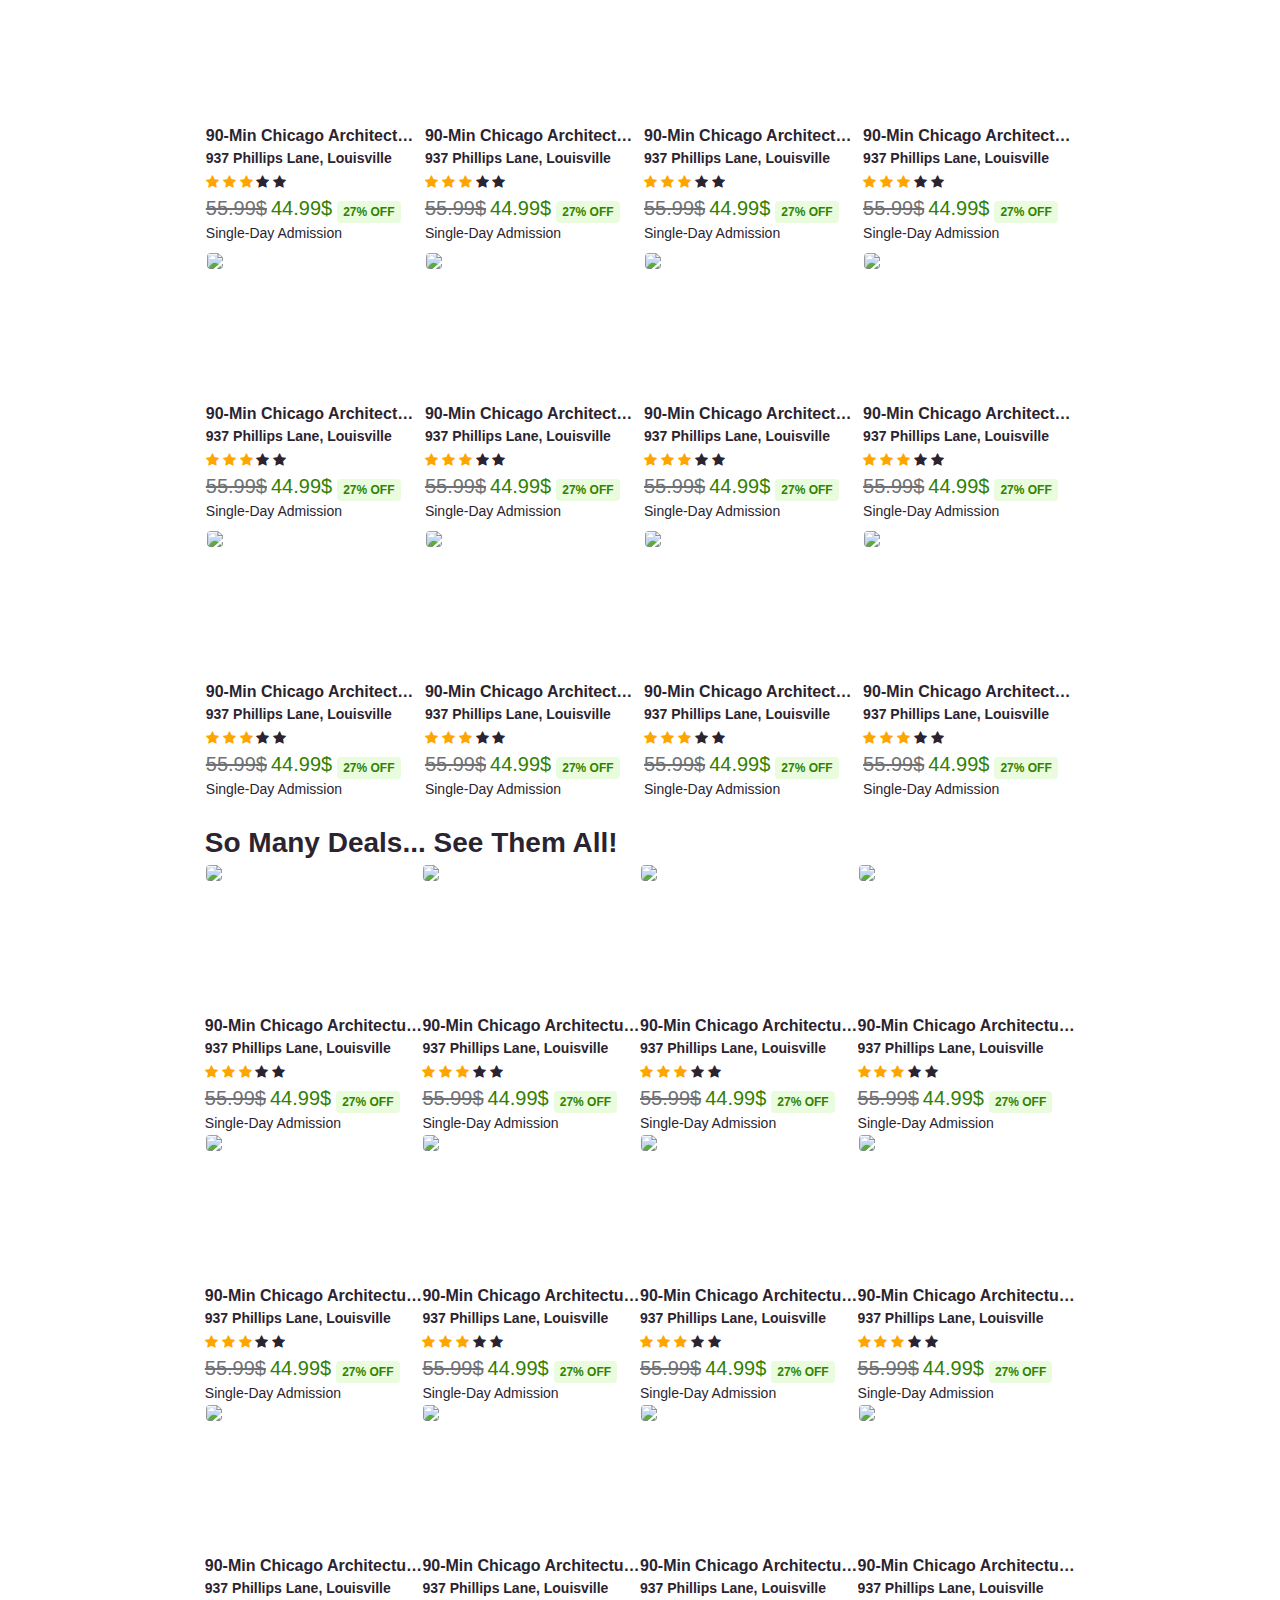
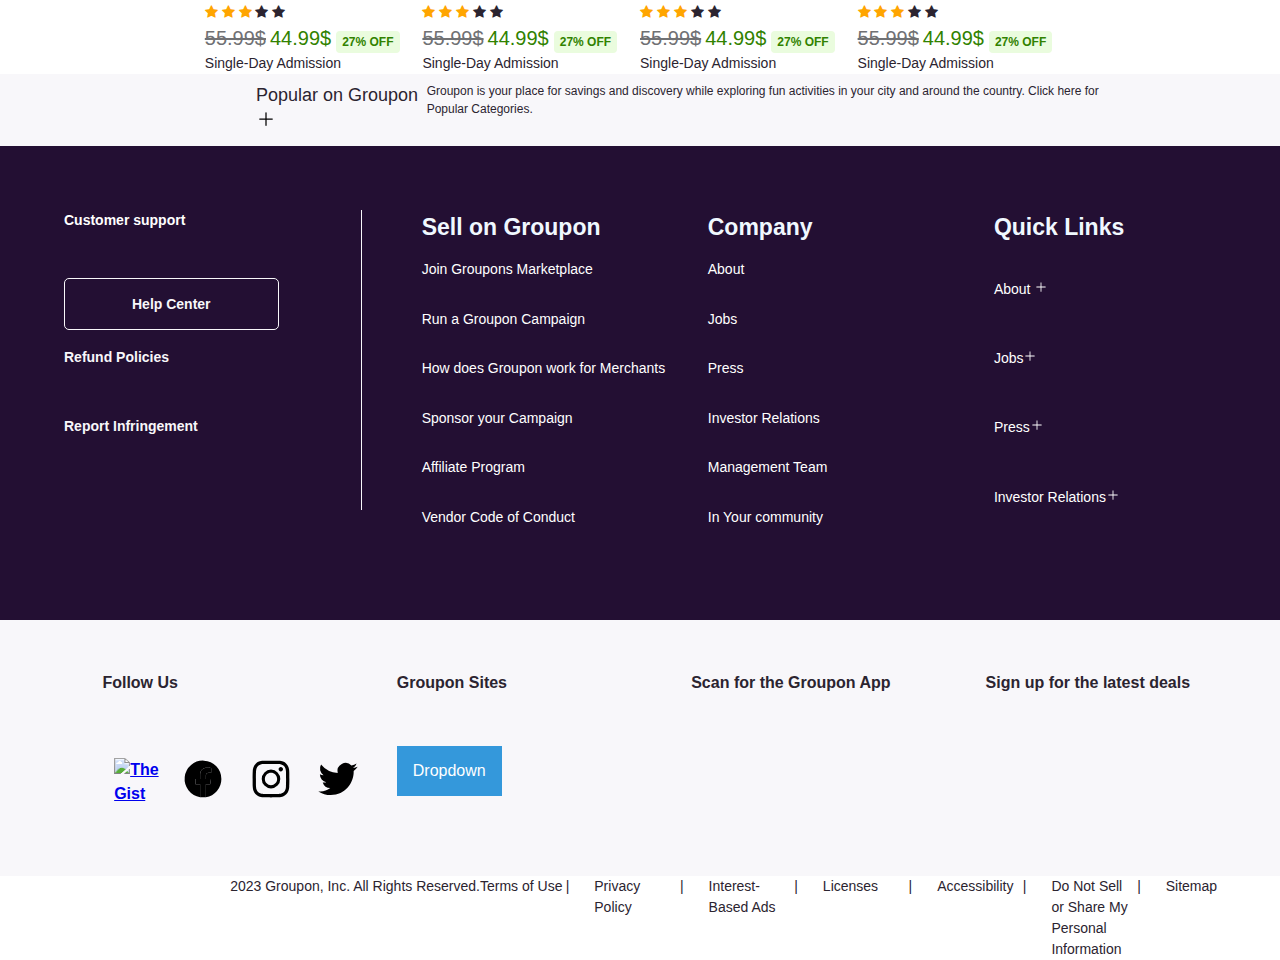
==== commit e23e498e: "s" ====
--- a/index.html
+++ b/index.html
@@ -93,7 +93,7 @@
     </div>
    </div>  
    <div id="mid">
-    <div class="main">
+    <div class="main1">
       <h2>Hi There, Here's What's Trending Today</h2><br>
       <div class="r1">
         <div class="card">
--- a/body.css
+++ b/body.css
@@ -1,4 +1,4 @@
-.main{
+.main1{
     
     padding-left: 16%;
     padding-right: 16%;
@@ -102,7 +102,7 @@
   }
   .price{display: grid;
   grid-template-columns: repeat(6,1fr);}
-.price-https://cdn.discordapp.com/attachments/1094366052516900874/1123568833702146169/Screenshot_219.pnghot_218.png{
+.price-main{
   color: #707174!important;
     font-size: 20px;
     font-weight: 400;
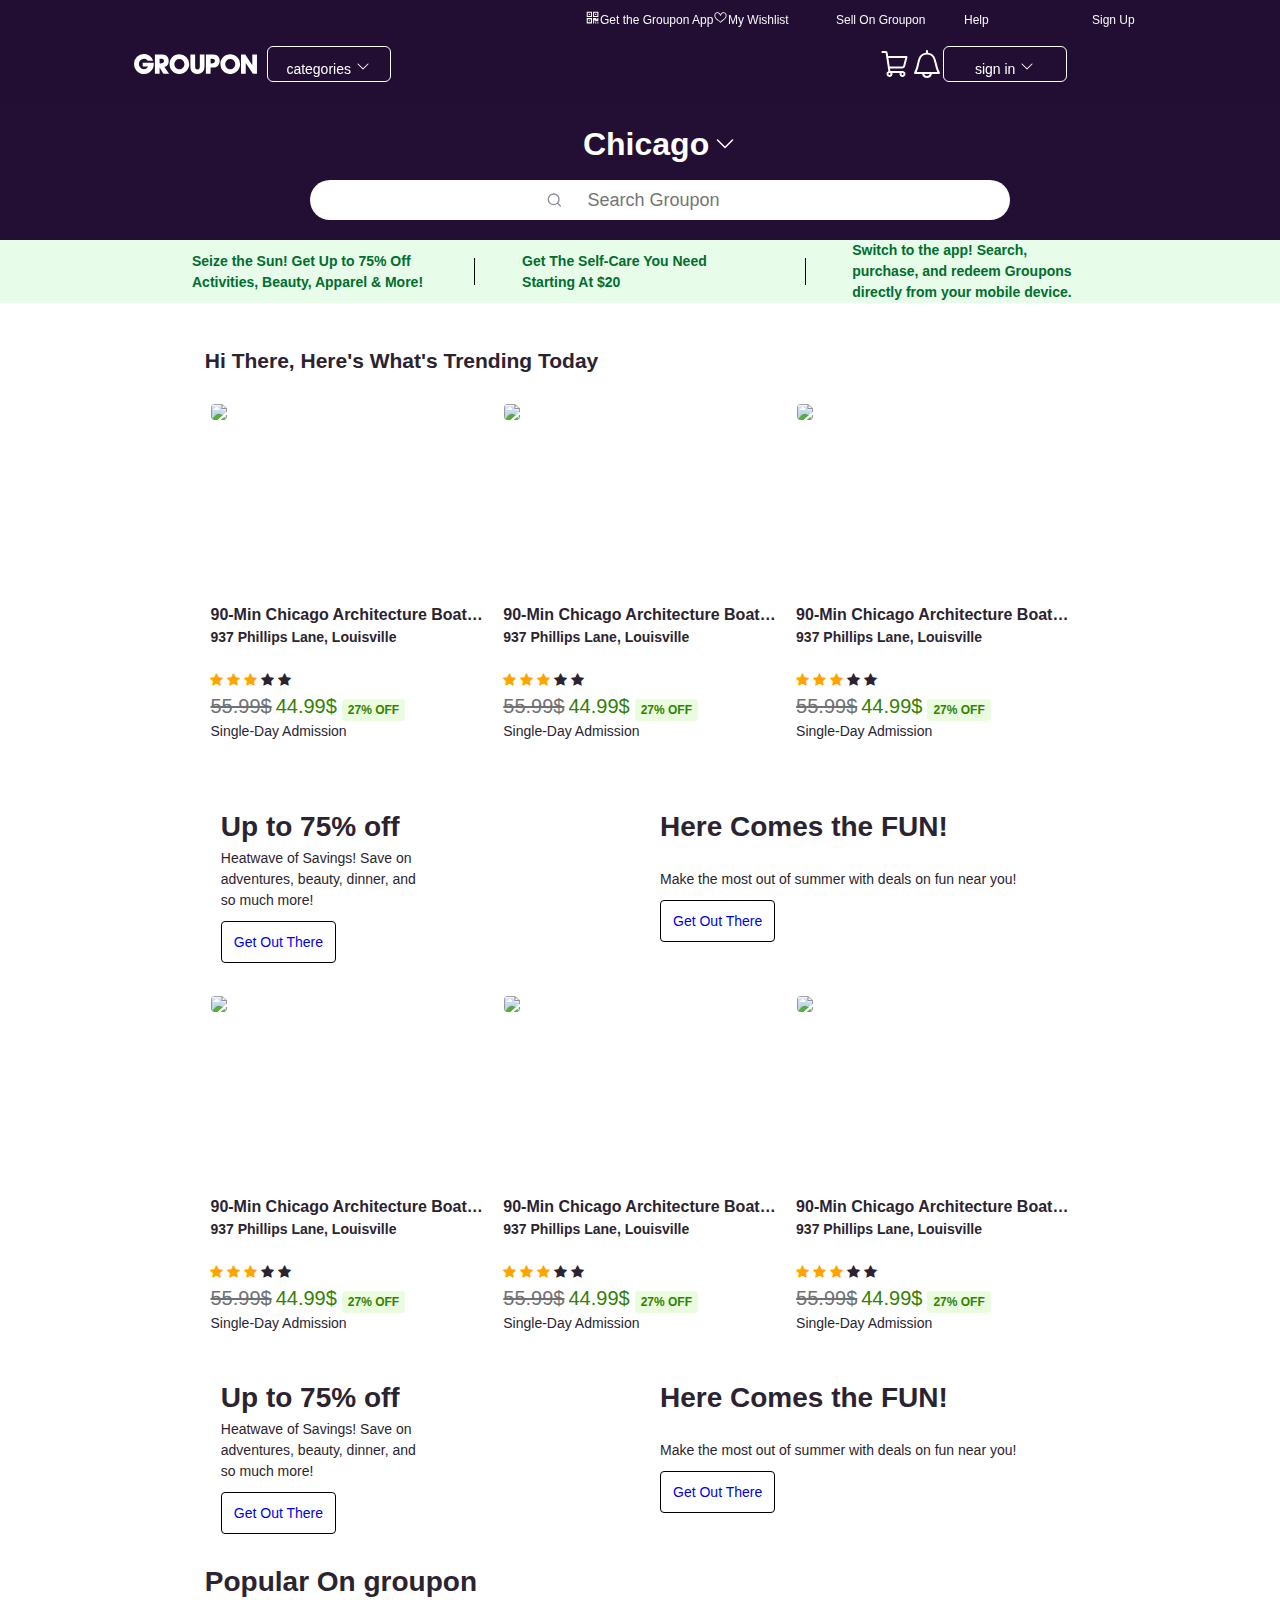
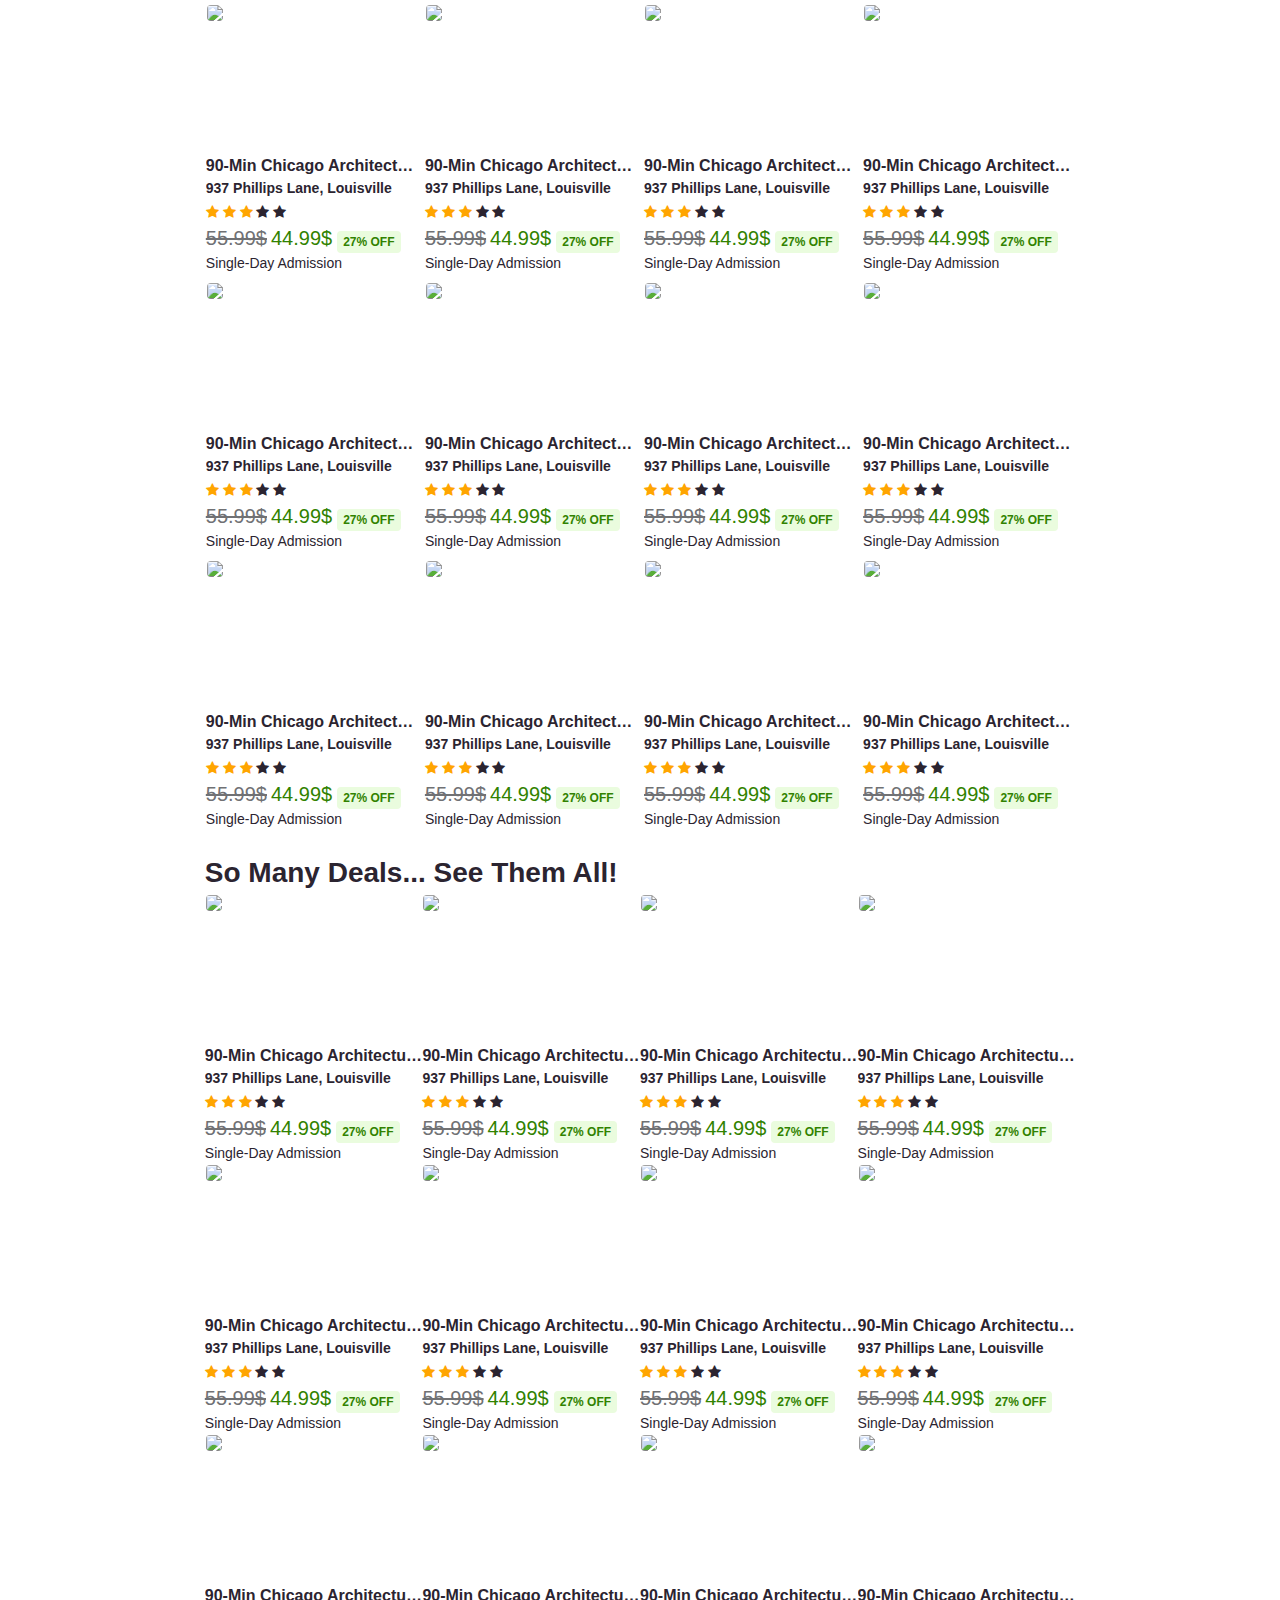
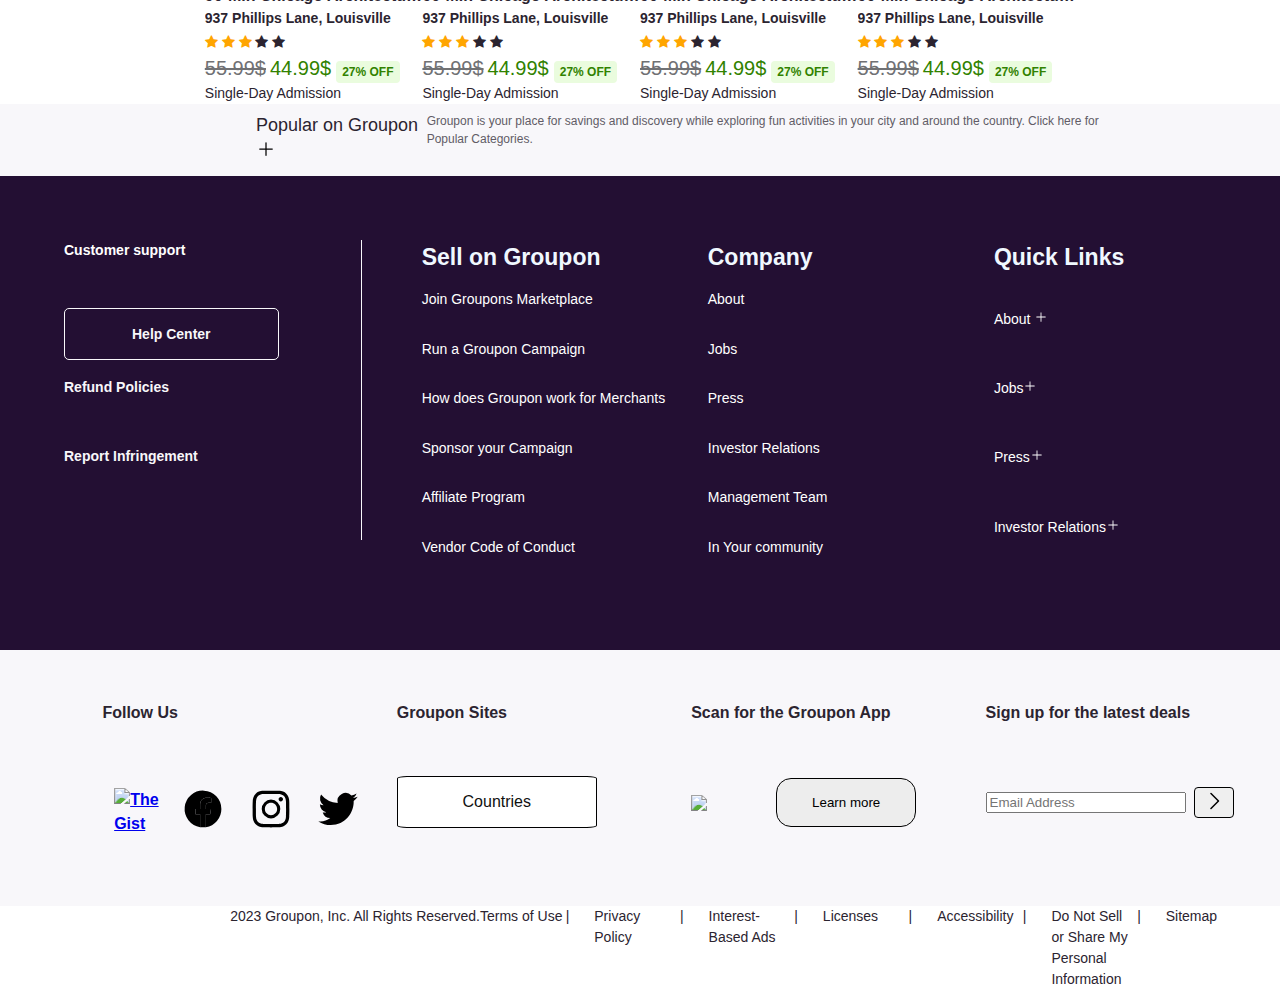
==== commit c0c7048b: "s" ====
--- a/index.html
+++ b/index.html
@@ -10,61 +10,25 @@
         <title>Groupon® Official Site - Find Local Deals Near You</title>
         <meta name="description" content="">
         <meta name="viewport" content="width=device-width, initial-scale=1">
+        <link href="https://cdn.jsdelivr.net/npm/bootstrap@5.0.2/dist/css/bootstrap.min.css" rel="stylesheet" integrity="sha384-EVSTQN3/azprG1Anm3QDgpJLIm9Nao0Yz1ztcQTwFspd3yD65VohhpuuCOmLASjC" crossorigin="anonymous">
+        <link rel="stylesheet" href="https://cdnjs.cloudflare.com/ajax/libs/font-awesome/4.7.0/css/font-awesome.min.css">
+        <link rel="canonical" href="https://www.groupon.com/">
+        <link rel="stylesheet" href="./body.css">
         <link rel="stylesheet" href="./fonts.css">
         <link rel="stylesheet" href="./foooter.css">
-        <link rel="stylesheet" href="./body.css">
+        <link rel="stylesheet" href="./footer.css">
+        <link rel="stylesheet" href="./header.css">
         <link rel="stylesheet" href="./input.css">
         <link rel="stylesheet" href="./root.css">
-        <link rel="stylesheet" href="https://cdnjs.cloudflare.com/ajax/libs/font-awesome/4.7.0/css/font-awesome.min.css">
-        <link rel="stylesheet" href="./header.css">
         <link rel="stylesheet" href="./theme.css">
-        <link rel="canonical" href="https://www.groupon.com/">
-        <link rel="stylesheet" href="./footer.css">
+        <script src="https://cdn.jsdelivr.net/npm/bootstrap@5.0.2/dist/js/bootstrap.bundle.min.js" integrity="sha384-MrcW6ZMFYlzcLA8Nl+NtUVF0sA7MsXsP1UyJoMp4YLEuNSfAP+JcXn/tWtIaxVXM" crossorigin="anonymous"></script>
         <link rel="icon" href="https://www2.grouponcdn.com/layout/assets/grpn-favicon-96x96-a0ab412ac5.png" sizes="96x96" type="image/png">
         <meta name="description" content="Save up to 70% on 1,000s of local restaurants, shopping, events &amp; more. Find great deals on the best activities &amp; things to do. Download the Groupon App today.">
     </head>
     <body>
-   <div id="top">
-    <ul class="ul1" >
-      <li class="nav">
-<a href="#" ><svg width="14" height="14" viewBox="0 0 14 14" xmlns="http://www.w3.org/2000/svg" style="color: aliceblue;"><g><path d="M4.17955 9.94629V11.0892H3.03669V9.94629H4.17955ZM4.17955 3.08915V4.23201H3.03669V3.08915H4.17955ZM11.0367 3.08915V4.23201H9.89383V3.08915H11.0367ZM1.89383 12.2231H5.32241V8.80344H1.89383V12.2231ZM1.89383 5.37487H5.32241V1.94629H1.89383V5.37487ZM8.75098 5.37487H12.1795V1.94629H8.75098V5.37487ZM6.46526 7.66058V13.3749H0.750977V7.66058H6.46526ZM11.0367 12.232V13.3749H9.89383V12.232H11.0367ZM13.3224 12.232V13.3749H12.1795V12.232H13.3224ZM13.3224 7.66058V11.0892H9.89383V9.94629H8.75098V13.3749H7.60812V7.66058H11.0367V8.80344H12.1795V7.66058H13.3224ZM6.46526 0.803437V6.51772H0.750977V0.803437H6.46526ZM13.3224 0.803437V6.51772H7.60812V0.803437H13.3224Z"></path></g></svg>Get the Groupon App</a>
-<a href="#" ><svg data-ds-type="Icon" width="24" height="24" viewBox="0 0 32 32" xmlns="http://www.w3.org/2000/svg" class="r-4qtqp9 r-yyyyoo r-dnmrzs r-bnwqim r-1plcrui r-lrvibr"><path d="M16 28.77c-.3 0-.58-.13-.77-.36-1.16-1.4-3.02-2.78-4.98-4.24-4.71-3.5-10.56-7.86-8.99-14.85.75-3.31 3.67-6.01 6.79-6.29 1.84-.17 5.13.38 7.87 5.31 2.36-4.81 5.62-5.43 7.5-5.32 3.34.19 6.55 2.96 7.3 6.3 1.55 6.89-4.24 11.21-8.89 14.68-2.03 1.52-3.95 2.95-5.06 4.39-.18.24-.47.39-.77.39.01-.01.01-.01 0-.01zM8.62 5c-.13 0-.26.01-.39.02-2.26.2-4.46 2.28-5.01 4.74-1.29 5.72 3.55 9.32 8.23 12.81 1.68 1.25 3.28 2.44 4.53 3.7 1.25-1.32 2.92-2.57 4.67-3.87 4.62-3.45 9.4-7.01 8.13-12.63-.56-2.48-3.01-4.61-5.47-4.75-2.71-.17-4.95 2.01-6.37 6.09a1 1 0 0 1-.91.67.99.99 0 0 1-.95-.61C13.39 7.17 11.11 5 8.62 5zM2.24 9.54z"></path></svg>My Wishlist</a>
-<a href="#">Sell On Groupon </a>
-<a href="#">Help</a>
-<a href="#" >Sign Up</a>
-      </li>
-      <li>
-        <div class="header2"><div class="header2" style="margin-left: 100%;padding: 2%;">
-          <div style="margin-right: 10px;" ><svg viewBox="0 0 631.1 103" width="123" height="100%" focusable="false" role="img" aria-labelledby="title" xmlns="http://www.w3.org/2000/svg" class="svg" data-testid="groupon-logo"><title id="title">Groupon Logo</title><path d="M101.1,52.1c0,11-2.9,20.5-8.6,28.6a50.85,50.85,0,0,1-42,21.8c-14.7,0-26.9-5.3-36.5-15.8C4.7,77,0,64.9,0,50.2A48.66,48.66,0,0,1,15,14.7,49.12,49.12,0,0,1,50.9,0C72,0,90.3,13,98.2,34.1H70.8c-6.1-6.4-12.5-9.7-20-9.7A26,26,0,0,0,25,50.2C25,66,37.1,77.7,50.8,77.7c9.3,0,17.2-4.6,22.2-13.2H44.6V44.7h56.3C100.8,47.8,101.1,50.4,101.1,52.1Zm6.1,49h24V69.2l19,31.8h29.7l-24-33.7c14-3.9,22.2-16.1,22.2-31.9,0-12.1-4.6-21.4-13.2-27.5-6.8-4.6-14.7-5.3-25.1-5.3H107.2v98.5Zm28.6-52.9-4.7-.1V24.8h6.8c10.8,0,15.8,3.3,15.8,11.5,0,8.6-6,11.9-17.9,11.9Zm46.6,2.9c0,14.7,4.7,26.8,14,36.5C206,97.7,218.2,103,232.9,103A49.64,49.64,0,0,0,269,87.6c9.3-9.2,14.3-22.1,14.3-36.1a49.53,49.53,0,0,0-15.4-35.9A48.52,48.52,0,0,0,232.7.9c-14.1,0-26.2,4.6-35.9,14.3S181.8,37.4,182.4,51.1Zm24.4,0a25.85,25.85,0,0,1,51.7,0c0,16-11.8,27.5-25.8,27.5C219,78.6,206.5,66.9,206.8,51.1ZM313.7,2.6H289.3V64.2c0,24.7,13.7,38.3,35.9,38.3,21.8,0,36.5-14.3,36.5-38.3V2.6h-24V63.1c0,11.6-3.9,16.9-12.5,16.9-8,0-11.5-5.9-11.5-16.9V2.6Zm55.2,98.6h23.9V69.3h6.8c10.4,0,18.3-.9,24.4-4.4,10.1-6.2,15.8-16.5,15.8-29.5,0-12.1-4.6-21.4-13.2-27.5-6.8-4.6-14.7-5.3-25.1-5.3H368.9v98.6Zm28.6-53-4.3-.1V24.8h6.4c10.8,0,15.8,3.3,15.8,11.5,0,8.6-6,11.9-17.9,11.9Zm46.2,2.9c0,14.7,4.7,26.8,14,36.5,9.6,10.1,21.8,15.4,36.5,15.4a49.64,49.64,0,0,0,36.1-15.4c9.3-9.2,14.3-22.1,14.3-36.1a49.53,49.53,0,0,0-15.4-35.9A48.52,48.52,0,0,0,494,.9c-14.1,0-26.2,4.6-35.9,14.3S443.1,37.4,443.7,51.1Zm24.3,0a25.85,25.85,0,0,1,51.7,0c0,16-11.8,27.5-25.8,27.5C480.3,78.6,467.7,66.9,468,51.1Zm105.5,50.1V46.4L610,101.2h21.1V2.6h-24V57.4L571,2.6H549.2v98.6Z"></path></svg></div>
-        <div ><button class="button" ><a href="#">categories</a>
-          <svg width="16" height="16" data-ds-type="Icon" viewBox="0 0 32 32" xmlns="http://www.w3.org/2000/svg" class="r-4qtqp9 r-yyyyoo r-dnmrzs r-u8s1d r-1pgswnq r-1plcrui r-lrvibr"><path d="M6.71 11.29A1 1 0 1 0 5.3 12.7l10 10a1 1 0 0 0 1.41 0l10-10a1 1 0 1 0-1.41-1.41l-9.3 9.3-9.29-9.3z"></path></svg></button></div>
-      </div>
-        <div class="header2" style="margin-left: 280%;">
-        <div class="dropdown" ><svg data-ds-type="Icon" width="32" height="32" viewBox="0 0 32 32" xmlns="http://www.w3.org/2000/svg" class="r-o8gllb r-4qtqp9 r-yyyyoo r-mabqd8 r-1dl2rms r-4wgw6l r-bnwqim r-1plcrui r-lrvibr r-1yvhtrz" id="cart-icon"><path d="m26.15 18.28 2.32-9.03c.08-.3.01-.62-.18-.86S27.81 8 27.5 8H9.11l-.52-3.5A1.76 1.76 0 0 0 6.84 3H3.5c-.55 0-1 .45-1 1s.45 1 1 1h3.14l2.75 18.22A2.99 2.99 0 0 0 10.5 29a3 3 0 0 0 2.82-4h7.37a3 3 0 0 0 2.82 4c1.65 0 3-1.35 3-3s-1.35-3-3-3H11.38L11 20.5h12.25c1.35 0 2.54-.91 2.9-2.22zM10.5 27c-.55 0-1-.45-1-1s.45-1 1-1 1 .45 1 1-.45 1-1 1zm13 0c-.55 0-1-.45-1-1s.45-1 1-1 1 .45 1 1-.45 1-1 1zM9.42 10h16.8l-2 7.77a1 1 0 0 1-.96.74H10.7L9.42 10z"></path></svg> <div class="dropdown-content">
-          <p>Your Shopping Cart is Empty! <br><br><span>Time to fill this bad boy with great products like gadgets, electronics, housewares, gifts and other great offerings from<a href="#">Groupon Goods</a></span></p>
-          </div></div>
-        <div class="dropdown"><svg data-ds-type="Icon" width="32" height="32" viewBox="0 0 32 32" xmlns="http://www.w3.org/2000/svg" class="r-o8gllb r-4qtqp9 r-yyyyoo r-mabqd8 r-1dl2rms r-4wgw6l r-bnwqim r-1plcrui r-lrvibr r-1yvhtrz"><path d="M28.86 24.48c-1.56-2.59-2.29-5.67-2.98-8.63-1.24-5.26-2.53-10.68-8.88-11.2V3a1 1 0 0 0-1-1 1 1 0 0 0-1 1v1.65c-6.48.51-7.72 5.93-8.92 11.2-.67 2.97-1.37 6.04-2.93 8.63-.42.64.1 1.54.85 1.52h7.1a5 5 0 0 0 9.8 0H28c.75.02 1.27-.88.86-1.52zM16 28c-1.3 0-2.4-.84-2.82-2h5.63A2.99 2.99 0 0 1 16 28zM5.67 24c1.17-2.46 1.77-5.12 2.36-7.7C9.44 10.1 10.5 6.6 16 6.6c5.38 0 6.47 3.51 7.93 9.71.61 2.58 1.23 5.23 2.4 7.69H5.67z"></path></svg> 
-          <div class="dropdown-content">
-          <ul>
-            <li>
-              <div style="background-position: 16px;
-              background-size: 80px;
-              padding: 16px 16px 16px 107px;background-image: url(://img.grouponcdn.com/message-service/4HYcWdaCD2tpmLqfUjehhttpsDtWjMAkP/4H-256x256);">
-              ss</div>
-            </li>
-            <li>
-
-            </li>
-          </ul>
-          </div></div>
-        <div><button class="button"><a href="#">sign in</a> <svg width="16" height="16" data-ds-type="Icon" viewBox="0 0 32 32" xmlns="http://www.w3.org/2000/svg" class="r-4qtqp9 r-yyyyoo r-dnmrzs r-u8s1d r-1pgswnq r-1plcrui r-lrvibr"><path d="M6.71 11.29A1 1 0 1 0 5.3 12.7l10 10a1 1 0 0 0 1.41 0l10-10a1 1 0 1 0-1.41-1.41l-9.3 9.3-9.29-9.3z"></path></svg></button></div>
-        </div>
-      </div>
-
-        
-      </li>
       
-    </ul>
+   <div class="top" id="top">
+    
   <ul class="main-header">
 <li></li>
 <li></li>
@@ -91,8 +55,48 @@
       <div style="width: 1px;height: 27px;background-color: black;"></div>
       <div><a href="#">Switch to the app! Search, purchase, and redeem Groupons directly from your mobile device.</a></div>
     </div>
-   </div>  
-   <div id="mid">
+   </div> 
+   <ul class="ul1" >
+    <li class="nav">
+<a href="#" ><svg width="14" height="14" viewBox="0 0 14 14" xmlns="http://www.w3.org/2000/svg" style="color: aliceblue;"><g><path d="M4.17955 9.94629V11.0892H3.03669V9.94629H4.17955ZM4.17955 3.08915V4.23201H3.03669V3.08915H4.17955ZM11.0367 3.08915V4.23201H9.89383V3.08915H11.0367ZM1.89383 12.2231H5.32241V8.80344H1.89383V12.2231ZM1.89383 5.37487H5.32241V1.94629H1.89383V5.37487ZM8.75098 5.37487H12.1795V1.94629H8.75098V5.37487ZM6.46526 7.66058V13.3749H0.750977V7.66058H6.46526ZM11.0367 12.232V13.3749H9.89383V12.232H11.0367ZM13.3224 12.232V13.3749H12.1795V12.232H13.3224ZM13.3224 7.66058V11.0892H9.89383V9.94629H8.75098V13.3749H7.60812V7.66058H11.0367V8.80344H12.1795V7.66058H13.3224ZM6.46526 0.803437V6.51772H0.750977V0.803437H6.46526ZM13.3224 0.803437V6.51772H7.60812V0.803437H13.3224Z"></path></g></svg>Get the Groupon App</a>
+<a href="#" ><svg data-ds-type="Icon" width="24" height="24" viewBox="0 0 32 32" xmlns="http://www.w3.org/2000/svg" class="r-4qtqp9 r-yyyyoo r-dnmrzs r-bnwqim r-1plcrui r-lrvibr"><path d="M16 28.77c-.3 0-.58-.13-.77-.36-1.16-1.4-3.02-2.78-4.98-4.24-4.71-3.5-10.56-7.86-8.99-14.85.75-3.31 3.67-6.01 6.79-6.29 1.84-.17 5.13.38 7.87 5.31 2.36-4.81 5.62-5.43 7.5-5.32 3.34.19 6.55 2.96 7.3 6.3 1.55 6.89-4.24 11.21-8.89 14.68-2.03 1.52-3.95 2.95-5.06 4.39-.18.24-.47.39-.77.39.01-.01.01-.01 0-.01zM8.62 5c-.13 0-.26.01-.39.02-2.26.2-4.46 2.28-5.01 4.74-1.29 5.72 3.55 9.32 8.23 12.81 1.68 1.25 3.28 2.44 4.53 3.7 1.25-1.32 2.92-2.57 4.67-3.87 4.62-3.45 9.4-7.01 8.13-12.63-.56-2.48-3.01-4.61-5.47-4.75-2.71-.17-4.95 2.01-6.37 6.09a1 1 0 0 1-.91.67.99.99 0 0 1-.95-.61C13.39 7.17 11.11 5 8.62 5zM2.24 9.54z"></path></svg>My Wishlist</a>
+<a href="#">Sell On Groupon </a>
+<a href="#">Help</a>
+<a href="#" >Sign Up</a>
+    </li>
+    <li>
+      <div class="header2"><div class="header2" style="margin-left: 100%;padding: 2%;">
+        <div style="margin-right: 10px;" ><svg viewBox="0 0 631.1 103" width="123" height="100%" focusable="false" role="img" aria-labelledby="title" xmlns="http://www.w3.org/2000/svg" class="svg" data-testid="groupon-logo"><title id="title">Groupon Logo</title><path d="M101.1,52.1c0,11-2.9,20.5-8.6,28.6a50.85,50.85,0,0,1-42,21.8c-14.7,0-26.9-5.3-36.5-15.8C4.7,77,0,64.9,0,50.2A48.66,48.66,0,0,1,15,14.7,49.12,49.12,0,0,1,50.9,0C72,0,90.3,13,98.2,34.1H70.8c-6.1-6.4-12.5-9.7-20-9.7A26,26,0,0,0,25,50.2C25,66,37.1,77.7,50.8,77.7c9.3,0,17.2-4.6,22.2-13.2H44.6V44.7h56.3C100.8,47.8,101.1,50.4,101.1,52.1Zm6.1,49h24V69.2l19,31.8h29.7l-24-33.7c14-3.9,22.2-16.1,22.2-31.9,0-12.1-4.6-21.4-13.2-27.5-6.8-4.6-14.7-5.3-25.1-5.3H107.2v98.5Zm28.6-52.9-4.7-.1V24.8h6.8c10.8,0,15.8,3.3,15.8,11.5,0,8.6-6,11.9-17.9,11.9Zm46.6,2.9c0,14.7,4.7,26.8,14,36.5C206,97.7,218.2,103,232.9,103A49.64,49.64,0,0,0,269,87.6c9.3-9.2,14.3-22.1,14.3-36.1a49.53,49.53,0,0,0-15.4-35.9A48.52,48.52,0,0,0,232.7.9c-14.1,0-26.2,4.6-35.9,14.3S181.8,37.4,182.4,51.1Zm24.4,0a25.85,25.85,0,0,1,51.7,0c0,16-11.8,27.5-25.8,27.5C219,78.6,206.5,66.9,206.8,51.1ZM313.7,2.6H289.3V64.2c0,24.7,13.7,38.3,35.9,38.3,21.8,0,36.5-14.3,36.5-38.3V2.6h-24V63.1c0,11.6-3.9,16.9-12.5,16.9-8,0-11.5-5.9-11.5-16.9V2.6Zm55.2,98.6h23.9V69.3h6.8c10.4,0,18.3-.9,24.4-4.4,10.1-6.2,15.8-16.5,15.8-29.5,0-12.1-4.6-21.4-13.2-27.5-6.8-4.6-14.7-5.3-25.1-5.3H368.9v98.6Zm28.6-53-4.3-.1V24.8h6.4c10.8,0,15.8,3.3,15.8,11.5,0,8.6-6,11.9-17.9,11.9Zm46.2,2.9c0,14.7,4.7,26.8,14,36.5,9.6,10.1,21.8,15.4,36.5,15.4a49.64,49.64,0,0,0,36.1-15.4c9.3-9.2,14.3-22.1,14.3-36.1a49.53,49.53,0,0,0-15.4-35.9A48.52,48.52,0,0,0,494,.9c-14.1,0-26.2,4.6-35.9,14.3S443.1,37.4,443.7,51.1Zm24.3,0a25.85,25.85,0,0,1,51.7,0c0,16-11.8,27.5-25.8,27.5C480.3,78.6,467.7,66.9,468,51.1Zm105.5,50.1V46.4L610,101.2h21.1V2.6h-24V57.4L571,2.6H549.2v98.6Z"></path></svg></div>
+      <div ><button class="button" ><a href="#">categories</a>
+        <svg width="16" height="16" data-ds-type="Icon" viewBox="0 0 32 32" xmlns="http://www.w3.org/2000/svg" class="r-4qtqp9 r-yyyyoo r-dnmrzs r-u8s1d r-1pgswnq r-1plcrui r-lrvibr"><path d="M6.71 11.29A1 1 0 1 0 5.3 12.7l10 10a1 1 0 0 0 1.41 0l10-10a1 1 0 1 0-1.41-1.41l-9.3 9.3-9.29-9.3z"></path></svg></button></div>
+    </div>
+      <div class="header2" style="margin-left: 280%;">
+      <div class="dropdown" ><svg data-ds-type="Icon" width="32" height="32" viewBox="0 0 32 32" xmlns="http://www.w3.org/2000/svg" class="r-o8gllb r-4qtqp9 r-yyyyoo r-mabqd8 r-1dl2rms r-4wgw6l r-bnwqim r-1plcrui r-lrvibr r-1yvhtrz" id="cart-icon"><path d="m26.15 18.28 2.32-9.03c.08-.3.01-.62-.18-.86S27.81 8 27.5 8H9.11l-.52-3.5A1.76 1.76 0 0 0 6.84 3H3.5c-.55 0-1 .45-1 1s.45 1 1 1h3.14l2.75 18.22A2.99 2.99 0 0 0 10.5 29a3 3 0 0 0 2.82-4h7.37a3 3 0 0 0 2.82 4c1.65 0 3-1.35 3-3s-1.35-3-3-3H11.38L11 20.5h12.25c1.35 0 2.54-.91 2.9-2.22zM10.5 27c-.55 0-1-.45-1-1s.45-1 1-1 1 .45 1 1-.45 1-1 1zm13 0c-.55 0-1-.45-1-1s.45-1 1-1 1 .45 1 1-.45 1-1 1zM9.42 10h16.8l-2 7.77a1 1 0 0 1-.96.74H10.7L9.42 10z"></path></svg> <div class="dropdown-content">
+        <p>Your Shopping Cart is Empty! <br><br><span>Time to fill this bad boy with great products like gadgets, electronics, housewares, gifts and other great offerings from<a href="#">Groupon Goods</a></span></p>
+        </div></div>
+      <div class="dropdown"><svg data-ds-type="Icon" width="32" height="32" viewBox="0 0 32 32" xmlns="http://www.w3.org/2000/svg" class="r-o8gllb r-4qtqp9 r-yyyyoo r-mabqd8 r-1dl2rms r-4wgw6l r-bnwqim r-1plcrui r-lrvibr r-1yvhtrz"><path d="M28.86 24.48c-1.56-2.59-2.29-5.67-2.98-8.63-1.24-5.26-2.53-10.68-8.88-11.2V3a1 1 0 0 0-1-1 1 1 0 0 0-1 1v1.65c-6.48.51-7.72 5.93-8.92 11.2-.67 2.97-1.37 6.04-2.93 8.63-.42.64.1 1.54.85 1.52h7.1a5 5 0 0 0 9.8 0H28c.75.02 1.27-.88.86-1.52zM16 28c-1.3 0-2.4-.84-2.82-2h5.63A2.99 2.99 0 0 1 16 28zM5.67 24c1.17-2.46 1.77-5.12 2.36-7.7C9.44 10.1 10.5 6.6 16 6.6c5.38 0 6.47 3.51 7.93 9.71.61 2.58 1.23 5.23 2.4 7.69H5.67z"></path></svg> 
+        <div class="dropdown-content">
+        <ul>
+          <li>
+            <div style="background-position: 16px;
+            background-size: 80px;
+            padding: 16px 16px 16px 107px;background-image: url(://img.grouponcdn.com/message-service/4HYcWdaCD2tpmLqfUjehhttpsDtWjMAkP/4H-256x256);">
+            ss</div>
+          </li>
+          <li>
+
+          </li>
+        </ul>
+        </div></div>
+      <div><button class="button"><a href="#">sign in</a> <svg width="16" height="16" data-ds-type="Icon" viewBox="0 0 32 32" xmlns="http://www.w3.org/2000/svg" class="r-4qtqp9 r-yyyyoo r-dnmrzs r-u8s1d r-1pgswnq r-1plcrui r-lrvibr"><path d="M6.71 11.29A1 1 0 1 0 5.3 12.7l10 10a1 1 0 0 0 1.41 0l10-10a1 1 0 1 0-1.41-1.41l-9.3 9.3-9.29-9.3z"></path></svg></button></div>
+      </div>
+    </div>
+
+      
+    </li>
+    
+  </ul> 
+   <div class="mid" id="mid">
     <div class="main1">
       <h2>Hi There, Here's What's Trending Today</h2><br>
       <div class="r1">
@@ -750,7 +754,7 @@
             <a href="#"><svg data-ds-type="Icon" width="42" height="42" viewBox="0 0 32 32" xmlns="http://www.w3.org/2000/svg" class="r-o8gllb r-4qtqp9 r-yyyyoo r-mabqd8 r-dnmrzs r-bnwqim r-1plcrui r-lrvibr r-1yvhtrz"><path d="M27.93 9.88c.02.26.02.53.02.8 0 8.13-6.19 17.51-17.51 17.51-3.34 0-6.62-.95-9.43-2.76a12.38 12.38 0 0 0 9.1-2.55 6.17 6.17 0 0 1-5.75-4.27c.92.18 1.87.14 2.78-.11a6.16 6.16 0 0 1-4.94-6.03v-.08c.86.48 1.81.74 2.79.77a6.16 6.16 0 0 1-1.9-8.22 17.46 17.46 0 0 0 12.68 6.43 6.16 6.16 0 0 1 10.49-5.61c1.38-.27 2.7-.78 3.91-1.49a6.18 6.18 0 0 1-2.71 3.4c1.22-.14 2.41-.47 3.53-.97a12.5 12.5 0 0 1-3.06 3.18z"></path></svg></a>
           </div>
           <div class="dropdown1">
-            <button onclick="myFunction()" class="dropbtn1">Dropdown</button>
+            <button onclick="myFunction()" class="dropbtn1">Countries</button>
             <div id="myDropdown" class="dropdown-content1">
               <a href="#home">Home</a>
               <a href="#about">About</a>
@@ -766,7 +770,32 @@
               <a href="#contact">Contact</a>
             </div>
           </div>
-          
+          <div class="QR">
+            <img src="https://img.grouponcdn.com/sls/3pA72nHCtnUsjckH8KU4GvEKzzt/3p-83x82" data-testid="ls-actionFooter-scan-img">
+            <button class="more">Learn more</button>
+          </div>
+          <div class="QR1" id="emailForm">
+            
+            <input type="email" id="email" name="email" placeholder="Email Address" >
+            <button type="submit" ><svg data-ds-type="Icon" width="24" height="24" viewBox="0 0 32 32" xmlns="http://www.w3.org/2000/svg" class="r-4qtqp9 r-yyyyoo r-dnmrzs r-bnwqim r-1plcrui r-lrvibr"><path d="M11.29 25.29a1 1 0 1 0 1.41 1.41l10-10a1 1 0 0 0 0-1.41l-10-10a1 1 0 1 0-1.41 1.41l9.3 9.3-9.3 9.29z"></path></svg></button>
+          </div>
+          <script>
+           document.getElementById("emailForm").addEventListener("submit", function(event) {
+  event.preventDefault(); // Prevent form submission and page reload
+
+  // Get the email value
+  var email = document.getElementById("email").value;
+
+  // Perform any validation checks on the email value if needed
+  // ...
+
+  // Send the email or perform any other desired action
+  // ...
+
+  // Reset the form
+  document.getElementById("emailForm").reset();
+}); 
+          </script>
           <script>
           /* When the user clicks on the button, 
           toggle between hiding and showing the dropdown content */
--- a/body.css
+++ b/body.css
@@ -5,6 +5,9 @@
     margin-top: 12px;
 
    
+}
+.mid{
+  margin-top: 240px;
 }
 .r1{display: grid;
     gap: 8px;
--- a/foooter.css
+++ b/foooter.css
@@ -122,19 +122,26 @@
     text-align: right;
 }
 .dropbtn1 {
-    background-color: #3498DB;
-    color: white;
+    width: 200px;
+    padding-left: 16px;
+    background-color: #ffffff;
+    color: rgb(16, 16, 16);
     padding: 16px;
     font-size: 16px;
-    border: none;
+    border: 1px solid black;
+    border-radius: 5%;
     cursor: pointer;
   }
-  
-  .dropbtn1:hover, .dropbtn1:focus {
-    background-color: #2980B9;
+  .dropbtn1:focus{
+    border-color: #005eab;
+  }
+  
+  .dropbtn1:hover {
+    background-color: #e8e8e8;
   }
   
   .dropdown1 {
+    
     position: relative;
     display: inline-block;
   }
@@ -145,7 +152,7 @@
     overflow: scroll;
     position: absolute;
     background-color: #f1f1f1;
-    min-width: 160px;
+    min-width: 220px;
     overflow: auto;
     box-shadow: 0px 8px 16px 0px rgba(0,0,0,0.2);
     z-index: 1;
@@ -157,10 +164,40 @@
     text-decoration: none;
     display: block;
   }
-  
-  .dropdown1 a:hover {background-color: #ddd;}
+  .dropdown-content1 a:hover{
+    background-color: #005eab;
+    color: #ddd;
+  }
+  
+  
   
   .show {
-    height: 100px;
+    height: 300px;
     overflow: scroll;
-    display: block;}+    display: block;}
+.QR{
+    margin-bottom: 20px;
+    display: grid;
+    align-items: center;
+    grid-template-columns: 85px 140px}
+    .QR1{
+        
+        margin-bottom: 20px;
+        display: grid;
+        align-items: center;
+        grid-template-columns: 200px 40px;
+        gap: 8px;}
+        
+.more{
+    padding: 16px;
+    border: 1px solid black;
+    border-radius: 15px;
+    background-color: #ededed;
+}
+.QR1 path{
+    fill: black;
+}
+.QR1 button{
+    border: 1px solid black;
+    border-radius: 4px;
+}--- a/footer.css
+++ b/footer.css
@@ -8,4 +8,4 @@
 .p2{margin-right: 20%;
 font-weight: 300;
 font-size: 12px;
-color: color: #615C66;;}+color: #615C66}--- a/header.css
+++ b/header.css
@@ -1,11 +1,15 @@
 .ul1{list-style-type: none;
   z-index: 1;
  
-padding: 0;position: fixed;
+padding: 0;position: sticky;
+top: 0;
 background-color: #230f335d;
 padding-bottom: 10px;line-height: 40px;
 }
-
+.top{
+  z-index: 0;
+  position: absolute;
+}
 .nav{
     font-size: 12px;
     justify-content: center;
--- a/input.css
+++ b/input.css
@@ -85,9 +85,7 @@
     margin-top: 3px;
     margin-left: 80px;
   }
-  #myInput {
-    
-  }
+  
   
   #myInput::placeholder {
     color: gray;
